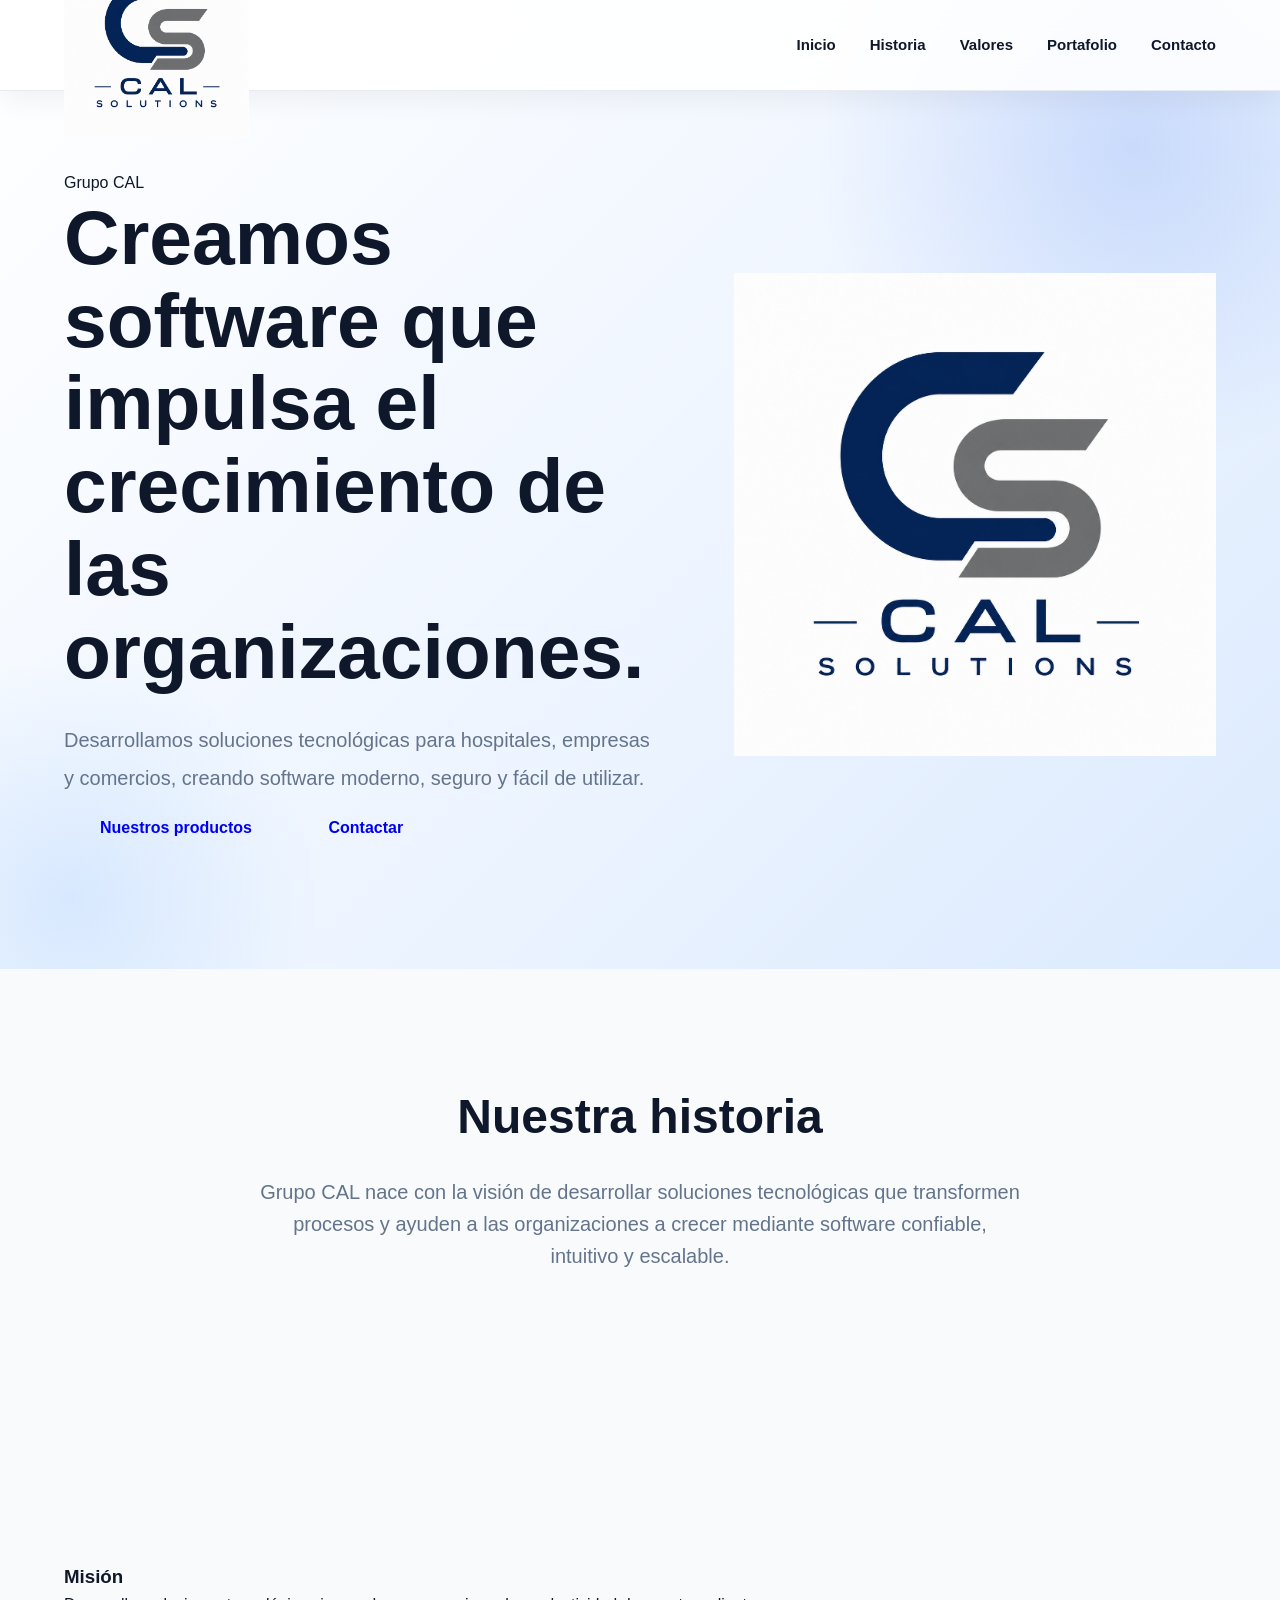
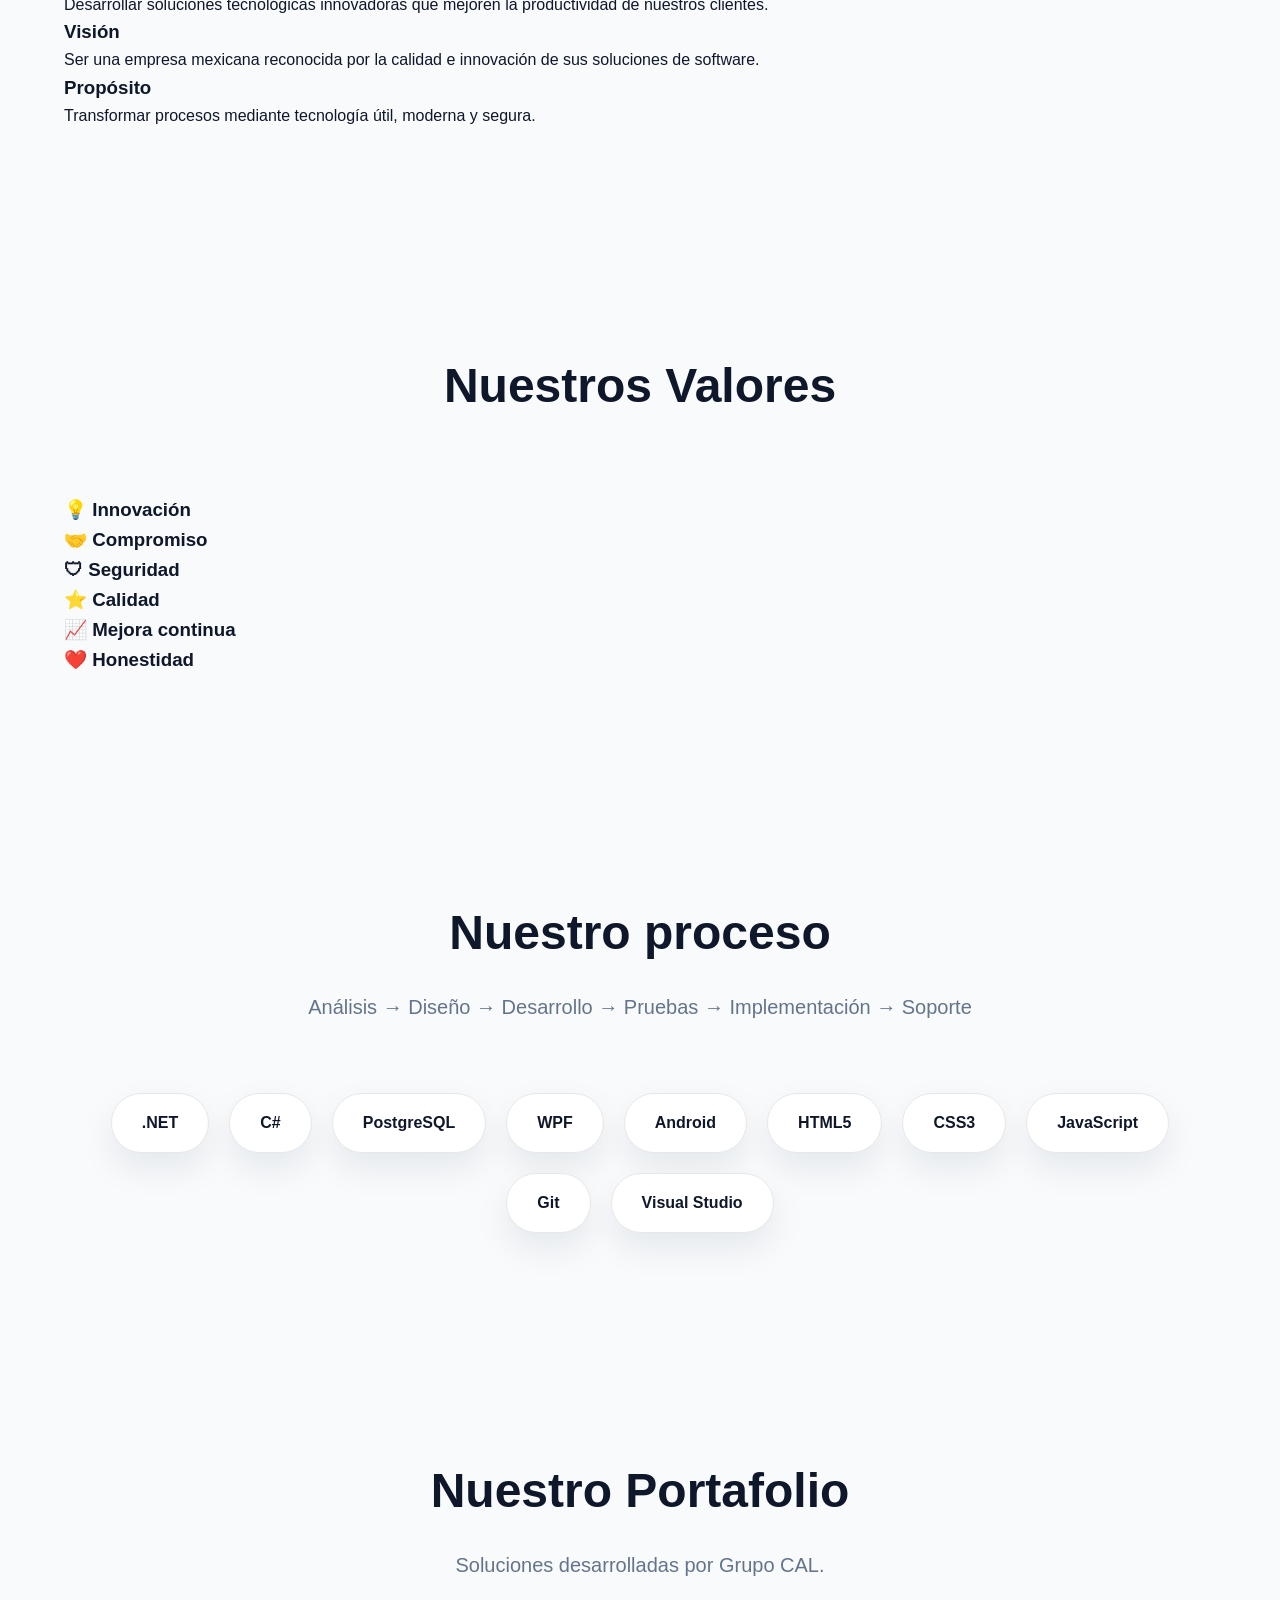
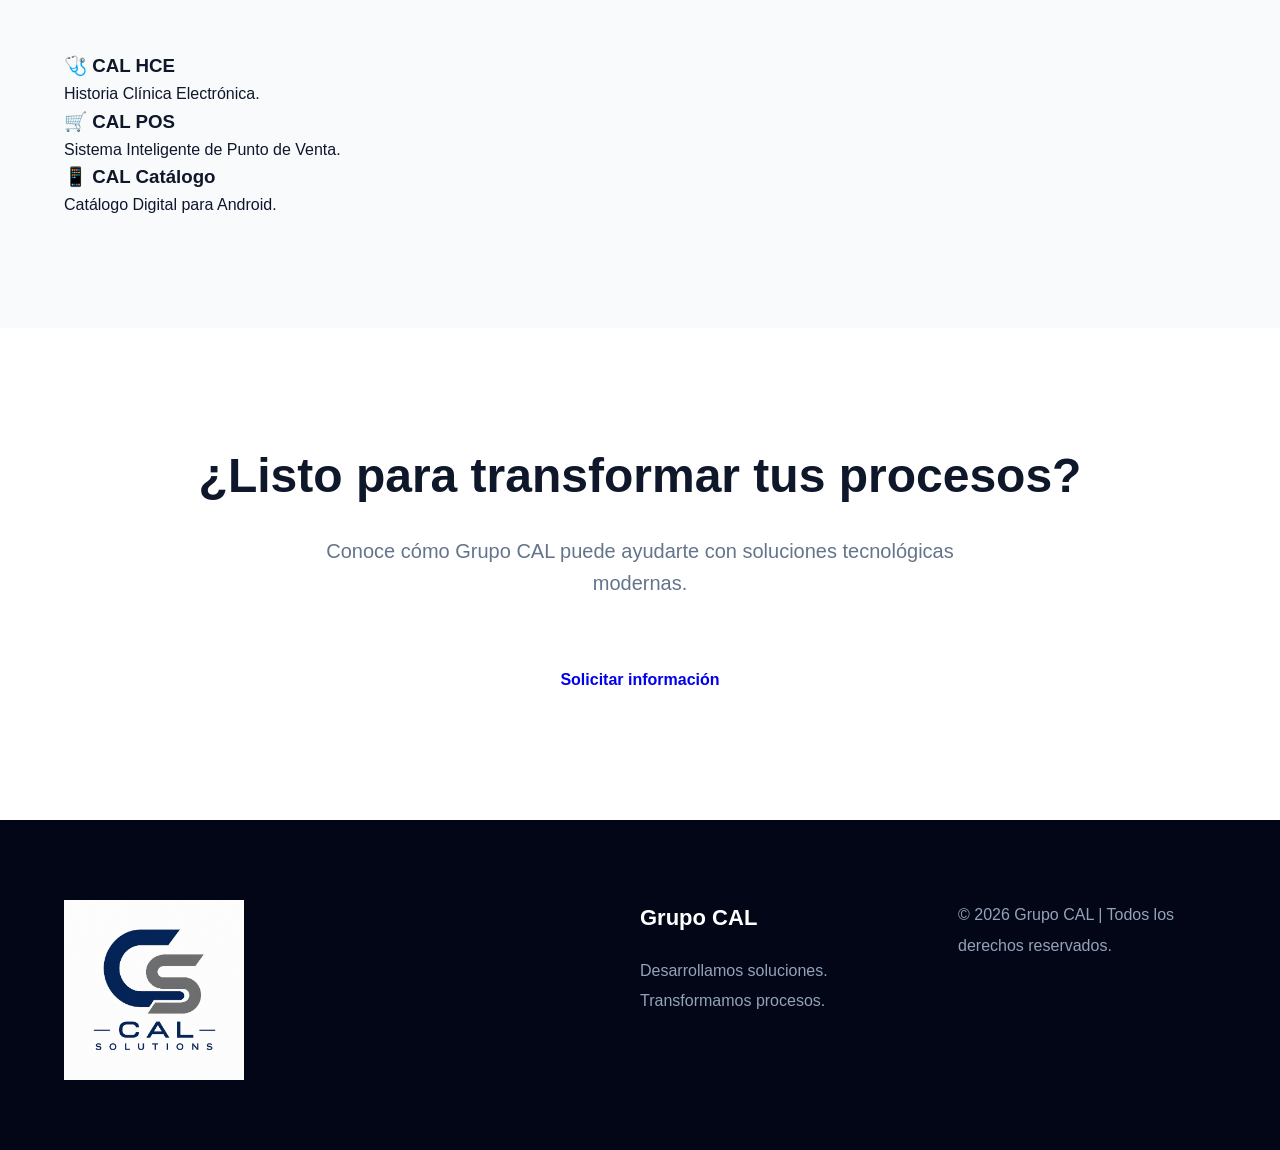
==== empresa.html @ e0433f56 "Primera versión del sitio CAL Solutions" ====
<!DOCTYPE html>
<html lang="es">
<head>
<meta charset="UTF-8">
<meta name="viewport" content="width=device-width, initial-scale=1.0">
<title>Grupo CAL | Nuestra Empresa</title>
<meta name="description" content="Conoce Grupo CAL, nuestra historia, misión, visión y portafolio de soluciones de software.">
<link rel="stylesheet" href="../estilos.css">
<link rel="icon" href="../img/favicon.png">
</head>

<body class="pagina-empresa">

<header>
<div class="contenedor menu">
<div class="logo">
<a href="../index.html"><img src="../img/logo.png" alt="Grupo CAL"></a>
</div>

<nav>
<a href="../index.html">Inicio</a>
<a href="#historia">Historia</a>
<a href="#valores">Valores</a>
<a href="#portafolio">Portafolio</a>
<a href="#contacto">Contacto</a>
</nav>
</div>
</header>

<section class="hero">
<div class="contenedor hero-grid">

<div class="hero-texto">
<span class="etiqueta">Grupo CAL</span>

<h1>Creamos software que impulsa el crecimiento de las organizaciones.</h1>

<p>
Desarrollamos soluciones tecnológicas para hospitales, empresas y comercios,
creando software moderno, seguro y fácil de utilizar.
</p>

<div class="botones">
<a class="btn azul" href="#portafolio">Nuestros productos</a>
<a class="btn blanco" href="#contacto">Contactar</a>
</div>

</div>

<div class="hero-imagen">
<img src="../img/logo.png" alt="Grupo CAL">
</div>

</div>
</section>

<section id="historia">
<div class="contenedor">
<div class="titulo">
<h2>Nuestra historia</h2>
<p>Grupo CAL nace con la visión de desarrollar soluciones tecnológicas que transformen procesos y ayuden a las organizaciones a crecer mediante software confiable, intuitivo y escalable.</p>
</div>
</div>
</section>

<section>
<div class="contenedor cards">

<article class="card">
<h3>Misión</h3>
<p>Desarrollar soluciones tecnológicas innovadoras que mejoren la productividad de nuestros clientes.</p>
</article>

<article class="card">
<h3>Visión</h3>
<p>Ser una empresa mexicana reconocida por la calidad e innovación de sus soluciones de software.</p>
</article>

<article class="card">
<h3>Propósito</h3>
<p>Transformar procesos mediante tecnología útil, moderna y segura.</p>
</article>

</div>
</section>

<section id="valores">
<div class="contenedor">
<div class="titulo">
<h2>Nuestros Valores</h2>
</div>

<div class="cards">
<article class="card"><h3>💡 Innovación</h3></article>
<article class="card"><h3>🤝 Compromiso</h3></article>
<article class="card"><h3>🛡 Seguridad</h3></article>
<article class="card"><h3>⭐ Calidad</h3></article>
<article class="card"><h3>📈 Mejora continua</h3></article>
<article class="card"><h3>❤️ Honestidad</h3></article>
</div>

</div>
</section>

<section>
<div class="contenedor">
<div class="titulo">
<h2>Nuestro proceso</h2>
<p>Análisis → Diseño → Desarrollo → Pruebas → Implementación → Soporte</p>
</div>
<div class="tech">
<span>.NET</span>
<span>C#</span>
<span>PostgreSQL</span>
<span>WPF</span>
<span>Android</span>
<span>HTML5</span>
<span>CSS3</span>
<span>JavaScript</span>
<span>Git</span>
<span>Visual Studio</span>
</div>
</div>
</section>

<section id="portafolio">
<div class="contenedor">
<div class="titulo">
<h2>Nuestro Portafolio</h2>
<p>Soluciones desarrolladas por Grupo CAL.</p>
</div>

<div class="cards">
<article class="card"><h3>🩺 CAL HCE</h3><p>Historia Clínica Electrónica.</p></article>
<article class="card"><h3>🛒 CAL POS</h3><p>Sistema Inteligente de Punto de Venta.</p></article>
<article class="card"><h3>📱 CAL Catálogo</h3><p>Catálogo Digital para Android.</p></article>
</div>

</div>
</section>

<section class="contacto" id="contacto">
<div class="contenedor">
<h2>¿Listo para transformar tus procesos?</h2>
<p>Conoce cómo Grupo CAL puede ayudarte con soluciones tecnológicas modernas.</p>
<a class="btn azul" href="../index.html#contacto">Solicitar información</a>
</div>
</section>

<footer>
<div class="contenedor footer">
<div><img src="../img/logo.png" alt="Grupo CAL"></div>
<div>
<h4>Grupo CAL</h4>
<p>Desarrollamos soluciones. Transformamos procesos.</p>
</div>
<div>
<p>© 2026 Grupo CAL | Todos los derechos reservados.</p>
</div>
</div>
</footer>

<script src="../script.js"></script>

</body>
</html>
---- estilos.css ----
/*=========================================================
    CAL SOLUTIONS
    estilos.css v4.0
=========================================================*/

/*=========================================================
RESET
=========================================================*/

*{
    margin:0;
    padding:0;
    box-sizing:border-box;
}

html{
    scroll-behavior:smooth;
}

body{
    font-family:'Poppins',sans-serif;
    background:#F8FAFC;
    color:#0F172A;
    overflow-x:hidden;
    line-height:1.6;
}

/*=========================================================
VARIABLES
=========================================================*/

:root{

    --azul:#2563EB;
    --azul2:#1D4ED8;
    --azulOscuro:#0F172A;

    --gris:#64748B;
    --grisClaro:#F8FAFC;

    --blanco:#FFFFFF;

    --borde:#E5E7EB;

    --radio:24px;

    --sombraSuave:
        0 15px 35px rgba(15,23,42,.08);

    --sombraMedia:
        0 20px 45px rgba(15,23,42,.12);

    --sombraHover:
        0 30px 70px rgba(37,99,235,.18);

}

/*=========================================================
FONDO GENERAL
=========================================================*/

body::before{

    content:"";

    position:fixed;

    width:700px;

    height:700px;

    top:-250px;

    right:-250px;

    z-index:-1;

    background:

    radial-gradient(

        circle,

        #DBEAFE 0%,

        transparent 70%

    );

}

/*=========================================================
GENERALES
=========================================================*/

img{

    width:100%;

    display:block;

}

a{

    text-decoration:none;

}

ul{

    list-style:none;

}

section{

    padding:110px 0;

}

.contenedor{

    width:90%;

    max-width:1300px;

    margin:auto;

}

/*=========================================================
TÍTULOS
=========================================================*/

.titulo{

    text-align:center;

    margin-bottom:70px;

}

.subtitulo{

    display:inline-block;

    padding:8px 20px;

    background:#DBEAFE;

    color:var(--azul);

    border-radius:50px;

    font-size:14px;

    font-weight:700;

    letter-spacing:1px;

    margin-bottom:20px;

}

.titulo h2{

    font-size:48px;

    margin-bottom:20px;

    color:var(--azulOscuro);

}

.titulo p{

    max-width:760px;

    margin:auto;

    color:var(--gris);

    font-size:20px;

}

/*=========================================================
BOTONES
=========================================================*/

.btn{

    display:inline-flex;

    justify-content:center;

    align-items:center;

    gap:10px;

    padding:18px 36px;

    border-radius:50px;

    font-weight:600;

    transition:.35s;

}

.btn-azul{

    background:var(--azul);

    color:white;

}

.btn-azul:hover{

    background:var(--azul2);

    transform:translateY(-6px);

    box-shadow:var(--sombraHover);

}

.btn-blanco{

    background:white;

    color:var(--azulOscuro);

    box-shadow:var(--sombraSuave);

}

.btn-blanco:hover{

    transform:translateY(-6px);

}

.hero-botones{

    display:flex;

    gap:20px;

    margin-top:45px;

    flex-wrap:wrap;

}

/*=========================================================
HEADER
=========================================================*/

header{

    position:fixed;

    top:0;
    left:0;

    width:100%;

    z-index:1000;

    background:rgba(255,255,255,.88);

    backdrop-filter:blur(20px);
    -webkit-backdrop-filter:blur(20px);

    border-bottom:1px solid rgba(226,232,240,.8);

    transition:all .35s ease;

}

.menu{

    display:flex;

    justify-content:space-between;

    align-items:center;

    height:90px;

    gap:40px;

}

/*==========================
LOGO
==========================*/

.logo{

    display:flex;

    align-items:center;

}

.logo img{

    width:185px;

    transition:.35s;

}

.logo:hover img{

    transform:scale(1.04);

}

/*==========================
MENU
==========================*/

nav{

    display:flex;

    align-items:center;

    gap:34px;

}

nav a{

    position:relative;

    color:var(--azulOscuro);

    font-size:15px;

    font-weight:600;

    transition:.30s;

}

nav a:hover{

    color:var(--azul);

}

/* Línea inferior */

nav a::after{

    content:"";

    position:absolute;

    left:50%;

    bottom:-10px;

    width:0;

    height:3px;

    border-radius:10px;

    background:var(--azul);

    transform:translateX(-50%);

    transition:width .35s ease;

}

nav a:hover::after,
nav a.activo::after{

    width:100%;

}

nav a.activo{

    color:var(--azul);

}

/*==========================
BOTÓN
==========================*/

.btn-header{

    display:inline-flex;

    align-items:center;

    justify-content:center;

    gap:10px;

    padding:15px 30px;

    background:linear-gradient(
        135deg,
        var(--azul),
        var(--azul2)
    );

    color:white;

    border-radius:50px;

    font-weight:600;

    box-shadow:0 12px 30px rgba(37,99,235,.25);

    transition:all .35s ease;

}

.btn-header:hover{

    transform:translateY(-5px);

    box-shadow:0 18px 40px rgba(37,99,235,.35);

}

/*=========================================================
HEADER AL HACER SCROLL
=========================================================*/

header.scrolled{

    background:rgba(255,255,255,.96);

    box-shadow:
        0 10px 30px rgba(15,23,42,.08);

}

/*=========================================================
RESPONSIVE
=========================================================*/

@media (max-width:900px){

    nav{

        display:none;

    }

    .menu{

        height:80px;

    }

    .logo img{

        width:160px;

    }

    .btn-header{

        display:none;

    }

}
/*=========================================================
HERO
=========================================================*/

.hero{

    position:relative;

    overflow:hidden;

    min-height:100vh;

    padding:170px 0 110px;

    display:flex;

    align-items:center;

    background:
        linear-gradient(135deg,#FFFFFF 0%,#EEF5FF 55%,#DBEAFE 100%);

}

/*==============================
EFECTOS DE FONDO
==============================*/

.hero::before{

    content:"";

    position:absolute;

    width:650px;

    height:650px;

    top:-180px;

    right:-180px;

    border-radius:50%;

    background:radial-gradient(
        rgba(37,99,235,.18),
        transparent 70%
    );

    z-index:0;

}

.hero::after{

    content:"";

    position:absolute;

    width:500px;

    height:500px;

    bottom:-180px;

    left:-180px;

    border-radius:50%;

    background:radial-gradient(
        rgba(96,165,250,.18),
        transparent 70%
    );

    z-index:0;

}

/*==============================
GRID
==============================*/

.hero-grid{

    position:relative;

    z-index:2;

    display:grid;

    grid-template-columns:1.1fr .9fr;

    align-items:center;

    gap:80px;

}

/*==============================
ETIQUETA
==============================*/

.hero-etiqueta{

    display:inline-flex;

    align-items:center;

    gap:10px;

    padding:12px 24px;

    border-radius:50px;

    background:#DBEAFE;

    color:var(--azul);

    font-size:14px;

    font-weight:700;

    letter-spacing:1px;

    margin-bottom:30px;

}

/*==============================
TÍTULO
==============================*/

.hero h1{

    font-size:clamp(3rem,6vw,4.8rem);

    line-height:1.08;

    font-weight:800;

    color:var(--azulOscuro);

    margin-bottom:28px;

}

/*==============================
DESCRIPCIÓN
==============================*/

.hero p{

    max-width:620px;

    font-size:20px;

    line-height:1.9;

    color:var(--gris);

}

/*==============================
BADGES
==============================*/

.hero-datos{

    display:flex;

    flex-wrap:wrap;

    gap:18px;

    margin-top:38px;

}

.hero-datos span{

    display:flex;

    align-items:center;

    gap:10px;

    padding:14px 22px;

    background:white;

    border:1px solid #E2E8F0;

    border-radius:50px;

    font-size:15px;

    font-weight:600;

    box-shadow:var(--sombraSuave);

    transition:.35s;

}

.hero-datos span:hover{

    transform:translateY(-5px);

    box-shadow:var(--sombraHover);

}

.hero-datos i{

    color:var(--azul);

}

/*==============================
IMAGEN
==============================*/

.hero-imagen{

    display:flex;

    justify-content:center;

    align-items:center;

    animation:flotar 6s ease-in-out infinite;

}

/*==============================
MARCO DEL SOFTWARE
==============================*/

.hero-imagen .pantalla{

    width:100%;

    max-width:700px;

    overflow:hidden;

    border-radius:24px;

    background:white;

    border:1px solid #E2E8F0;

    box-shadow:

        0 40px 80px rgba(15,23,42,.18);

}

.hero-imagen img{

    transition:.45s;

}

.hero-imagen:hover img{

    transform:scale(1.02);

}

/*==============================
RESPONSIVE
==============================*/

@media(max-width:1100px){

    .hero{

        padding-top:150px;

    }

    .hero-grid{

        grid-template-columns:1fr;

        text-align:center;

        gap:60px;

    }

    .hero p{

        margin:auto;

    }

    .hero-datos{

        justify-content:center;

    }

    .hero-botones{

        justify-content:center;

    }

}

@media(max-width:700px){

    .hero{

        min-height:auto;

        padding:140px 0 90px;

    }

    .hero h1{

        font-size:2.7rem;

    }

    .hero p{

        font-size:18px;

    }

}
/*=========================================================
PANTALLA DEL HERO
=========================================================*/

.pantalla{

    width:100%;
    max-width:720px;

    background:#FFFFFF;

    border-radius:24px;

    overflow:hidden;

    border:1px solid #E2E8F0;

    box-shadow:
        0 25px 60px rgba(15,23,42,.15),
        0 8px 20px rgba(15,23,42,.08);

    transition:all .40s ease;

}

.pantalla:hover{

    transform:translateY(-8px);

    box-shadow:
        0 35px 80px rgba(37,99,235,.20);

}

.pantalla-top{

    display:flex;

    align-items:center;

    gap:10px;

    height:48px;

    padding:0 20px;

    background:linear-gradient(
        180deg,
        #F8FAFC,
        #EEF2F7
    );

    border-bottom:1px solid #E2E8F0;

}

.pantalla-top span{

    width:13px;

    height:13px;

    border-radius:50%;

}

.rojo{

    background:#FF5F57;

}

.amarillo{

    background:#FEBC2E;

}

.verde{

    background:#28C840;

}

.pantalla img{

    display:block;

    width:100%;

    height:auto;

    transition:.45s ease;

}

.pantalla:hover img{

    transform:scale(1.015);

}

/*=========================================================
ESTADÍSTICAS
=========================================================*/

.estadisticas{

    background:#FFFFFF;

    padding:90px 0;

}

.stats-grid{

    display:grid;

    grid-template-columns:repeat(4,1fr);

    gap:28px;

}

.stats-grid article{

    background:#FFFFFF;

    border:1px solid #E2E8F0;

    border-radius:22px;

    padding:42px 30px;

    text-align:center;

    box-shadow:var(--sombraSuave);

    transition:all .35s ease;

}

.stats-grid article:hover{

    transform:translateY(-10px);

    box-shadow:var(--sombraHover);

    border-color:#BFDBFE;

}

.stats-grid h2{

    font-size:44px;

    font-weight:800;

    color:var(--azul);

    margin-bottom:12px;

}

.stats-grid p{

    color:var(--gris);

    font-size:16px;

    font-weight:600;

    letter-spacing:.3px;

}

/*=========================================================
RESPONSIVE
=========================================================*/

@media (max-width:1100px){

    .stats-grid{

        grid-template-columns:repeat(2,1fr);

    }

}

@media (max-width:700px){

    .stats-grid{

        grid-template-columns:1fr;

    }

    .estadisticas{

        padding:70px 0;

    }

}
/*=========================================================
NOSOTROS
=========================================================*/

.nosotros{

    background:linear-gradient(
        180deg,
        #F8FAFC 0%,
        #FFFFFF 100%
    );

}

.nosotros-grid{

    display:grid;

    grid-template-columns:1fr 1fr;

    gap:90px;

    align-items:center;

    margin-top:70px;

}

/*=========================
IMAGEN
=========================*/

.nosotros-imagen{

    position:relative;

}

.nosotros-imagen img{

    width:100%;

    border-radius:28px;

    border:1px solid #E2E8F0;

    box-shadow:
        0 30px 70px rgba(15,23,42,.15);

    transition:.45s;

}

.nosotros-imagen img:hover{

    transform:translateY(-8px);

    box-shadow:
        0 40px 80px rgba(37,99,235,.18);

}

/*=========================
TEXTO
=========================*/

.nosotros-texto h3{

    font-size:42px;

    line-height:1.2;

    color:var(--azulOscuro);

    margin-bottom:28px;

}

.nosotros-texto p{

    font-size:18px;

    color:var(--gris);

    line-height:1.9;

    margin-bottom:24px;

}

/*=========================================================
LISTA
=========================================================*/

.nosotros-lista{

    display:grid;

    grid-template-columns:repeat(2,1fr);

    gap:18px;

    margin-top:40px;

}

.nosotros-lista div{

    display:flex;

    align-items:center;

    gap:14px;

    background:#FFFFFF;

    padding:18px 20px;

    border:1px solid #E2E8F0;

    border-radius:18px;

    font-weight:600;

    transition:.35s;

    box-shadow:var(--sombraSuave);

}

.nosotros-lista div:hover{

    transform:translateY(-5px);

    border-color:#BFDBFE;

    box-shadow:var(--sombraHover);

}

.nosotros-lista i{

    color:var(--azul);

    font-size:18px;

}

/*=========================================================
VALORES
=========================================================*/

.valores{

    background:#FFFFFF;

}

.valores-grid{

    display:grid;

    grid-template-columns:repeat(3,1fr);

    gap:35px;

    margin-top:70px;

}

.valor-card{

    background:#FFFFFF;

    padding:50px 40px;

    border-radius:24px;

    border:1px solid #E2E8F0;

    text-align:center;

    transition:all .35s ease;

    box-shadow:var(--sombraSuave);

}

.valor-card:hover{

    transform:translateY(-10px);

    box-shadow:var(--sombraHover);

    border-color:#BFDBFE;

}

/*=========================
ICONO
=========================*/

.valor-icono{

    width:90px;

    height:90px;

    margin:0 auto 28px;

    border-radius:50%;

    background:#DBEAFE;

    display:flex;

    justify-content:center;

    align-items:center;

}

.valor-card i{

    font-size:42px;

    color:var(--azul);

}

.valor-card h3{

    font-size:28px;

    color:var(--azulOscuro);

    margin-bottom:18px;

}

.valor-card p{

    color:var(--gris);

    line-height:1.9;

}

/*=========================================================
RESPONSIVE
=========================================================*/

@media(max-width:1100px){

    .nosotros-grid{

        grid-template-columns:1fr;

        gap:60px;

    }

    .valores-grid{

        grid-template-columns:1fr;

    }

}

@media(max-width:700px){

    .nosotros-lista{

        grid-template-columns:1fr;

    }

    .nosotros-texto h3{

        font-size:34px;

    }

}
/*=========================================================
SERVICIOS
=========================================================*/

.servicios{

    background:#FFFFFF;

    position:relative;

    overflow:hidden;

}

.servicios-grid{

    display:grid;

    grid-template-columns:repeat(3,1fr);

    gap:35px;

    margin-top:60px;

}

.servicio-card{

    display:flex;

    flex-direction:column;

    align-items:center;

    text-align:center;

    background:#FFFFFF;

    border:1px solid var(--borde);

    border-radius:24px;

    padding:45px 35px;

    box-shadow:var(--sombraSuave);

    transition:
        transform .35s ease,
        box-shadow .35s ease;

}

.servicio-card:hover{

    transform:translateY(-10px);

    box-shadow:var(--sombraHover);

}

.icono-servicio{

    width:85px;

    height:85px;

    margin:0 auto 25px;

    border-radius:50%;

    display:flex;

    justify-content:center;

    align-items:center;

    background:#DBEAFE;

    color:var(--azul);

    font-size:36px;

    transition:.35s;

}

.servicio-card:hover .icono-servicio{

    transform:rotate(8deg) scale(1.08);

    background:var(--azul);

    color:#FFFFFF;

}

.servicio-card h3{

    font-size:26px;

    margin-bottom:18px;

    color:var(--azulOscuro);

}

.servicio-card p{

    color:var(--gris);

    line-height:1.8;

    flex:1;

}

/*=========================================================
PRODUCTOS
=========================================================*/

.productos{

    background:#F8FAFC;

    position:relative;

    overflow:hidden;

}

.productos-grid{

    display:grid;

    grid-template-columns:repeat(3,1fr);

    gap:35px;

    margin-top:60px;

}

.producto-card{

    display:flex;

    flex-direction:column;

    background:#FFFFFF;

    border-radius:26px;

    overflow:hidden;

    border:1px solid var(--borde);

    box-shadow:var(--sombraSuave);

    transition:
        transform .35s ease,
        box-shadow .35s ease;

}

.producto-card:hover{

    transform:translateY(-12px);

    box-shadow:var(--sombraHover);

}

/*=========================================================
IMAGEN
=========================================================*/

.producto-card img{

    width:100%;

    height:260px;

    object-fit:cover;

    object-position:top center;

    display:block;

    background:#F1F5F9;

    transition:transform .45s ease;

}

.producto-card:hover img{

    transform:scale(1.05);

}

/*=========================================================
CONTENIDO
=========================================================*/

.producto-info{

    flex:1;

    display:flex;

    flex-direction:column;

    padding:32px;

}

.categoria{

    display:inline-flex;

    align-self:flex-start;

    padding:8px 16px;

    margin-bottom:18px;

    border-radius:30px;

    background:#DBEAFE;

    color:var(--azul);

    font-size:13px;

    font-weight:700;

    letter-spacing:.5px;

}

.producto-info h3{

    font-size:30px;

    color:var(--azulOscuro);

    margin-bottom:18px;

}

.producto-info p{

    color:var(--gris);

    line-height:1.8;

    margin-bottom:22px;

}

.producto-info ul{

    margin-bottom:30px;

}

.producto-info li{

    display:flex;

    align-items:center;

    gap:10px;

    margin-bottom:12px;

    color:#334155;

    font-weight:500;

}

.producto-info li::before{

    content:"✔";

    color:var(--azul);

    font-weight:700;

}

.producto-info .btn{

    margin-top:auto;

    width:100%;

}

/*=========================================================
EFECTO SUPERIOR
=========================================================*/

.producto-card::before{

    content:"";

    display:block;

    width:100%;

    height:5px;

    background:linear-gradient(
        90deg,
        #2563EB,
        #60A5FA
    );

}

/*=========================================================
RESPONSIVE
=========================================================*/

@media(max-width:1100px){

    .servicios-grid{

        grid-template-columns:repeat(2,1fr);

    }

    .productos-grid{

        grid-template-columns:repeat(2,1fr);

    }

}

@media(max-width:760px){

    .servicios-grid{

        grid-template-columns:1fr;

    }

    .productos-grid{

        grid-template-columns:1fr;

    }

    .producto-card img{

        height:230px;

    }

}
/*=========================================================
CONTENIDO PRODUCTO
=========================================================*/

.producto-info{

    flex:1;

    display:flex;

    flex-direction:column;

    padding:32px;

}

.categoria{

    display:inline-flex;

    align-items:center;

    align-self:flex-start;

    padding:8px 16px;

    margin-bottom:18px;

    border-radius:30px;

    background:#DBEAFE;

    color:var(--azul);

    font-size:13px;

    font-weight:700;

    letter-spacing:.5px;

}

.producto-info h3{

    font-size:30px;

    color:var(--azulOscuro);

    margin-bottom:18px;

    font-weight:700;

}

.producto-info p{

    color:var(--gris);

    line-height:1.8;

    margin-bottom:22px;

    flex:1;

}

.producto-info ul{

    margin-bottom:28px;

}

.producto-info li{

    display:flex;

    align-items:center;

    gap:12px;

    margin-bottom:12px;

    color:#334155;

    font-weight:500;

}

.producto-info li::before{

    content:"✔";

    width:20px;

    height:20px;

    border-radius:50%;

    display:flex;

    justify-content:center;

    align-items:center;

    background:#DBEAFE;

    color:var(--azul);

    font-size:12px;

    font-weight:700;

    flex-shrink:0;

}

/*=========================================================
BOTÓN
=========================================================*/

.producto-info .btn{

    width:100%;

    margin-top:auto;

}

/*=========================================================
EFECTO PREMIUM
=========================================================*/

.producto-card::before{

    content:"";

    display:block;

    width:100%;

    height:5px;

    background:linear-gradient(
        90deg,
        #2563EB 0%,
        #3B82F6 50%,
        #60A5FA 100%
    );

}
/*=========================================================
RESPONSIVE
=========================================================*/

@media (max-width:1100px){

    .servicios-grid{

        grid-template-columns:repeat(2,1fr);

    }

    .productos-grid{

        grid-template-columns:repeat(2,1fr);

    }

}

@media (max-width:760px){

    .servicios-grid,
    .productos-grid{

        grid-template-columns:1fr;

    }

}

/*=========================================================
CAPTURAS DEL SISTEMA
=========================================================*/

.capturas{

    background:#FFFFFF;

    position:relative;

    overflow:hidden;

}

.capturas-grid{

    display:grid;

    grid-template-columns:repeat(2,1fr);

    gap:40px;

    margin-top:60px;

}

.captura-card{

    display:flex;

    flex-direction:column;

    background:#FFFFFF;

    border:1px solid var(--borde);

    border-radius:26px;

    overflow:hidden;

    box-shadow:var(--sombraSuave);

    transition:
        transform .35s ease,
        box-shadow .35s ease;

}

.captura-card:hover{

    transform:translateY(-10px);

    box-shadow:var(--sombraHover);

}

/*=========================================================
IMAGEN
=========================================================*/

.captura-card img{

    width:100%;

    height:330px;

    display:block;

    object-fit:cover;

    object-position:top center;

    background:#F1F5F9;

    transition:transform .45s ease;

}

.captura-card:hover img{

    transform:scale(1.04);

}

/*=========================================================
INFORMACIÓN
=========================================================*/

.captura-info{

    display:flex;

    flex-direction:column;

    flex:1;

    padding:30px;

}

.captura-info h3{

    font-size:28px;

    color:var(--azulOscuro);

    margin-bottom:15px;

    font-weight:700;

}

.captura-info p{

    color:var(--gris);

    font-size:17px;

    line-height:1.8;

}

/*=========================================================
RESPONSIVE CAPTURAS
=========================================================*/

@media (max-width:1100px){

    .capturas-grid{

        grid-template-columns:1fr;

    }

}

@media (max-width:700px){

    .captura-card img{

        height:240px;

    }

    .captura-info{

        padding:24px;

    }

    .captura-info h3{

        font-size:24px;

    }

}
/*=========================================================
TECNOLOGÍAS
=========================================================*/

.tecnologias{

    background:#F8FAFC;

}

.tech{

    display:flex;

    flex-wrap:wrap;

    justify-content:center;

    gap:20px;

    margin-top:55px;

}

.tech span{

    background:#FFFFFF;

    color:var(--azulOscuro);

    border:1px solid var(--borde);

    border-radius:40px;

    padding:16px 30px;

    font-weight:600;

    transition:.35s;

    box-shadow:var(--sombraSuave);

}

.tech span:hover{

    background:var(--azul);

    color:white;

    transform:translateY(-5px);

}

/*=========================================================
BENEFICIOS
=========================================================*/

.beneficios{

    background:#F8FAFC;

}

.cards-beneficios{

    display:grid;

    grid-template-columns:repeat(4,1fr);

    gap:30px;

    margin-top:60px;

}

.cards-beneficios article{

    background:#FFFFFF;

    padding:45px 35px;

    border-radius:24px;

    text-align:center;

    border:1px solid var(--borde);

    transition:.35s;

    box-shadow:var(--sombraSuave);

}

.cards-beneficios article:hover{

    transform:translateY(-10px);

    box-shadow:var(--sombraHover);

}

/*=========================================
ICONO
=========================================*/

.cards-beneficios .icono{

    width:85px;

    height:85px;

    margin:auto;

    margin-bottom:25px;

    border-radius:50%;

    display:flex;

    justify-content:center;

    align-items:center;

    background:#DBEAFE;

    color:var(--azul);

    font-size:34px;

}

.cards-beneficios h3{

    font-size:25px;

    margin-bottom:18px;

    color:var(--azulOscuro);

}

.cards-beneficios p{

    color:var(--gris);

    line-height:1.8;

}

/*=========================================================
RESPONSIVE
=========================================================*/

@media(max-width:1100px){

    .capturas-grid{

        grid-template-columns:1fr;

    }

    .cards-beneficios{

        grid-template-columns:repeat(2,1fr);

    }

}

@media(max-width:760px){

    .cards-beneficios{

        grid-template-columns:1fr;

    }

}
/*=========================================================
CTA FINAL
=========================================================*/

.cta-final{

    background:
    linear-gradient(
        135deg,
        #0F172A,
        #1D4ED8
    );

    color:white;

    text-align:center;

}

.cta-final h2{

    font-size:52px;

    margin-bottom:25px;

    font-weight:800;

}

.cta-final p{

    max-width:760px;

    margin:auto;

    color:#CBD5E1;

    font-size:20px;

    line-height:1.9;

    margin-bottom:45px;

}

/*=========================================================
CONTACTO
=========================================================*/

.contacto{

    background:#FFFFFF;

    text-align:center;

}

.contacto h2{

    font-size:48px;

    margin-bottom:20px;

}

.contacto p{

    color:var(--gris);

    font-size:20px;

    max-width:700px;

    margin:auto;

    margin-bottom:50px;

}

.datos-contacto{

    display:grid;

    grid-template-columns:repeat(3,1fr);

    gap:25px;

    margin-bottom:45px;

}

.datos-contacto div{

    background:white;

    border:1px solid var(--borde);

    border-radius:20px;

    padding:30px;

    font-weight:600;

    box-shadow:var(--sombraSuave);

    transition:.35s;

}

.datos-contacto div:hover{

    transform:translateY(-8px);

    box-shadow:var(--sombraHover);

}

.contacto .botones{

    justify-content:center;

}

/*=========================================================
FOOTER
=========================================================*/

footer{

    background:#020617;

    color:white;

    padding-top:80px;

}

.footer{

    display:grid;

    grid-template-columns:2fr 1fr 1fr;

    gap:60px;

    padding-bottom:50px;

}

.footer img{

    width:180px;

    margin-bottom:20px;

}

.footer h4{

    margin-bottom:20px;

    font-size:22px;

}

.footer p{

    color:#94A3B8;

    line-height:1.9;

}

.footer a{

    display:inline-block;

    color:#CBD5E1;

    margin-bottom:12px;

    transition:.30s;

}

.footer a:hover{

    color:white;

    padding-left:8px;

}

.copyright{

    border-top:1px solid rgba(255,255,255,.08);

    text-align:center;

    padding:30px;

    color:#94A3B8;

    font-size:15px;

}

/*=========================================================
BOTÓN WHATSAPP
=========================================================*/

.whatsapp{

    position:fixed;

    right:28px;

    bottom:28px;

    width:65px;

    height:65px;

    border-radius:50%;

    background:#25D366;

    color:white;

    display:flex;

    justify-content:center;

    align-items:center;

    font-size:32px;

    z-index:999;

    box-shadow:0 15px 35px rgba(0,0,0,.25);

    transition:.35s;

}

.whatsapp:hover{

    transform:scale(1.10);

}

/*=========================================================
BOTÓN SUBIR
=========================================================*/

.volver-arriba{

    position:fixed;

    left:28px;

    bottom:28px;

    width:55px;

    height:55px;

    border-radius:50%;

    background:var(--azul);

    color:white;

    display:flex;

    justify-content:center;

    align-items:center;

    font-size:24px;

    box-shadow:var(--sombraSuave);

    transition:.35s;

}

.volver-arriba:hover{

    transform:translateY(-6px);

}

/*=========================================================
ANIMACIONES
=========================================================*/

@keyframes flotar{

    0%{

        transform:translateY(0);

    }

    50%{

        transform:translateY(-18px);

    }

    100%{

        transform:translateY(0);

    }

}

.fade{

    opacity:0;

    transform:translateY(40px);

    transition:1s;

}

.fade.visible{

    opacity:1;

    transform:translateY(0);

}

/*=========================================================
RESPONSIVE
=========================================================*/

@media(max-width:1100px){

    .hero-grid,
    .nosotros-grid{

        grid-template-columns:1fr;

        text-align:center;

    }

    .hero h1{

        font-size:52px;

    }

    .hero-botones{

        justify-content:center;

    }

    .hero-datos{

        justify-content:center;

    }

    .stats-grid{

        grid-template-columns:repeat(2,1fr);

    }

    .valores-grid{

        grid-template-columns:1fr;

    }

    .datos-contacto{

        grid-template-columns:1fr;

    }

    .footer{

        grid-template-columns:1fr;

        text-align:center;

    }

}

@media(max-width:850px){

    nav{

        display:none;

    }

    .menu{

        justify-content:space-between;

    }

    .btn-header{

        display:none;

    }

}

@media(max-width:700px){

    section{

        padding:80px 0;

    }

    .hero{

        padding-top:140px;

    }

    .hero h1{

        font-size:40px;

    }

    .titulo h2{

        font-size:34px;

    }

    .cta-final h2{

        font-size:36px;

    }

    .stats-grid{

        grid-template-columns:1fr;

    }

    .nosotros-lista{

        grid-template-columns:1fr;

    }

    .whatsapp{

        width:58px;

        height:58px;

        font-size:28px;

    }

    .volver-arriba{

        width:50px;

        height:50px;

        font-size:20px;

    }

}
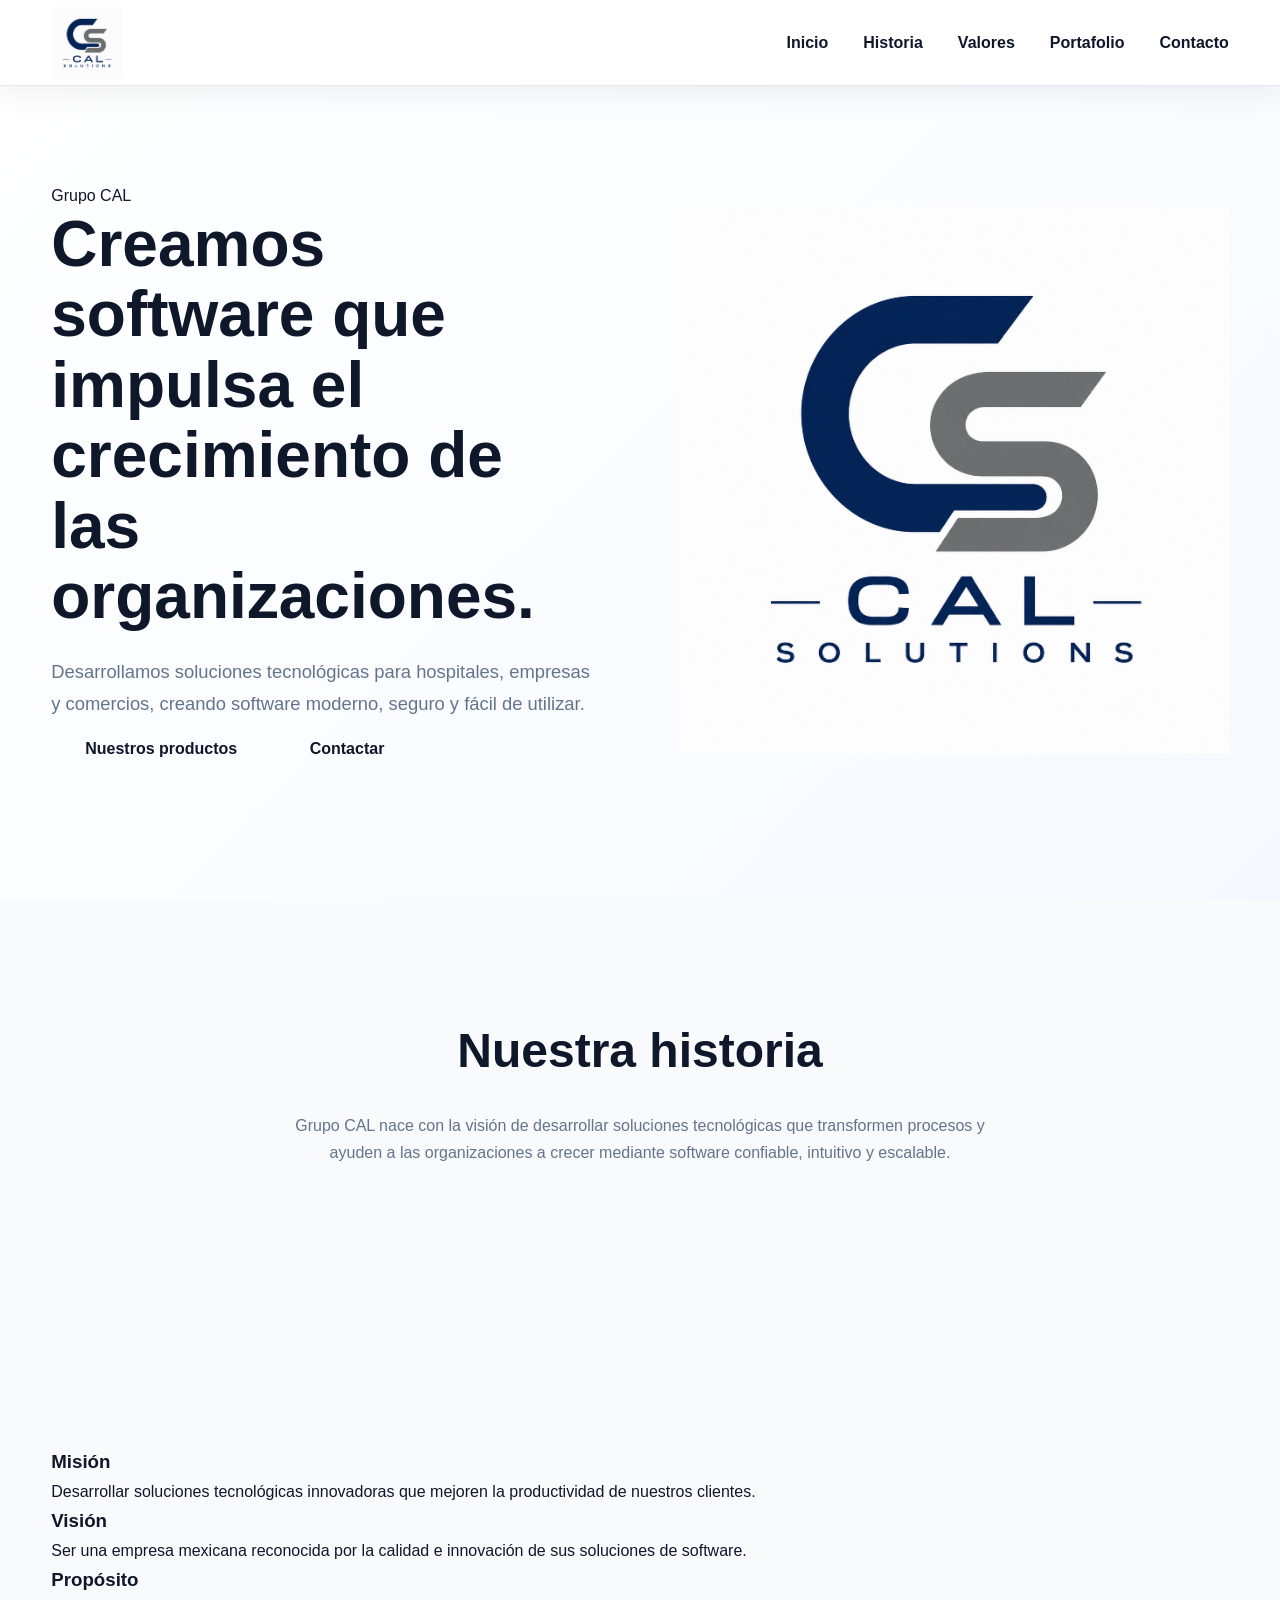
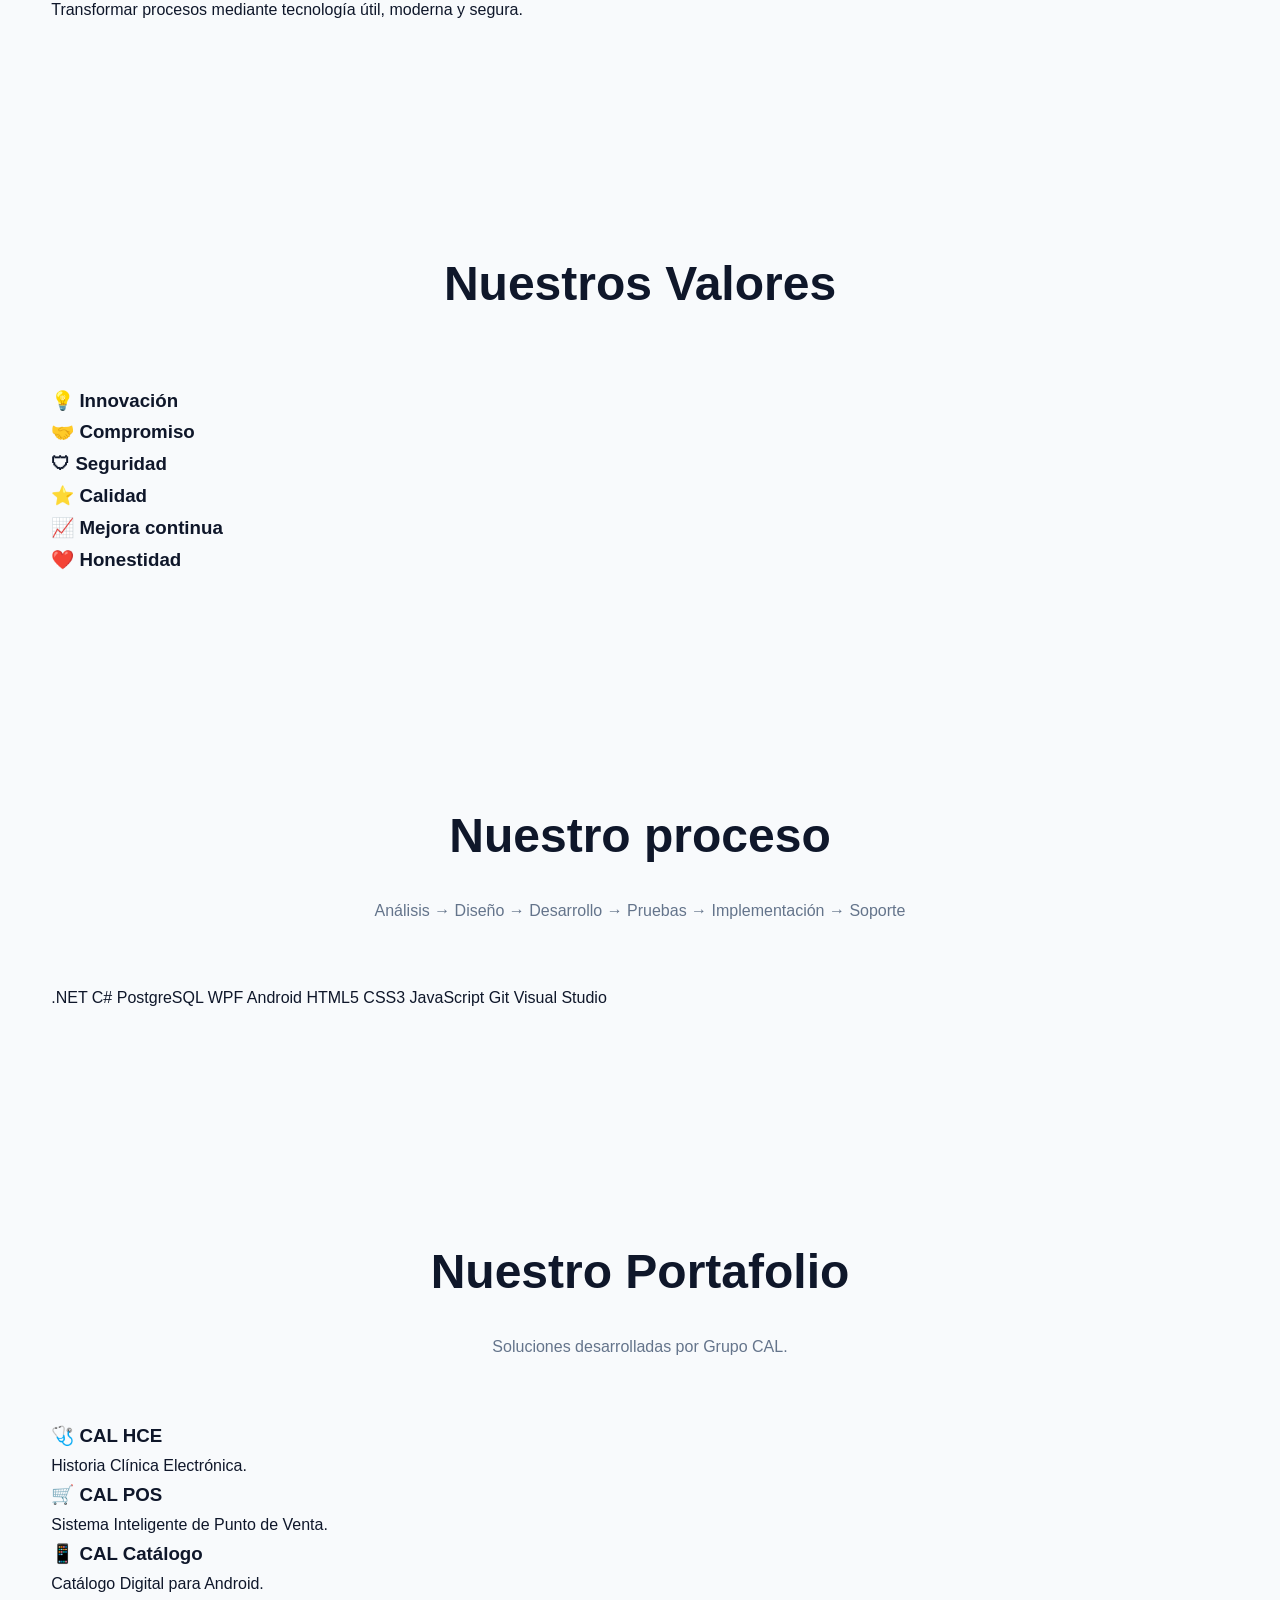
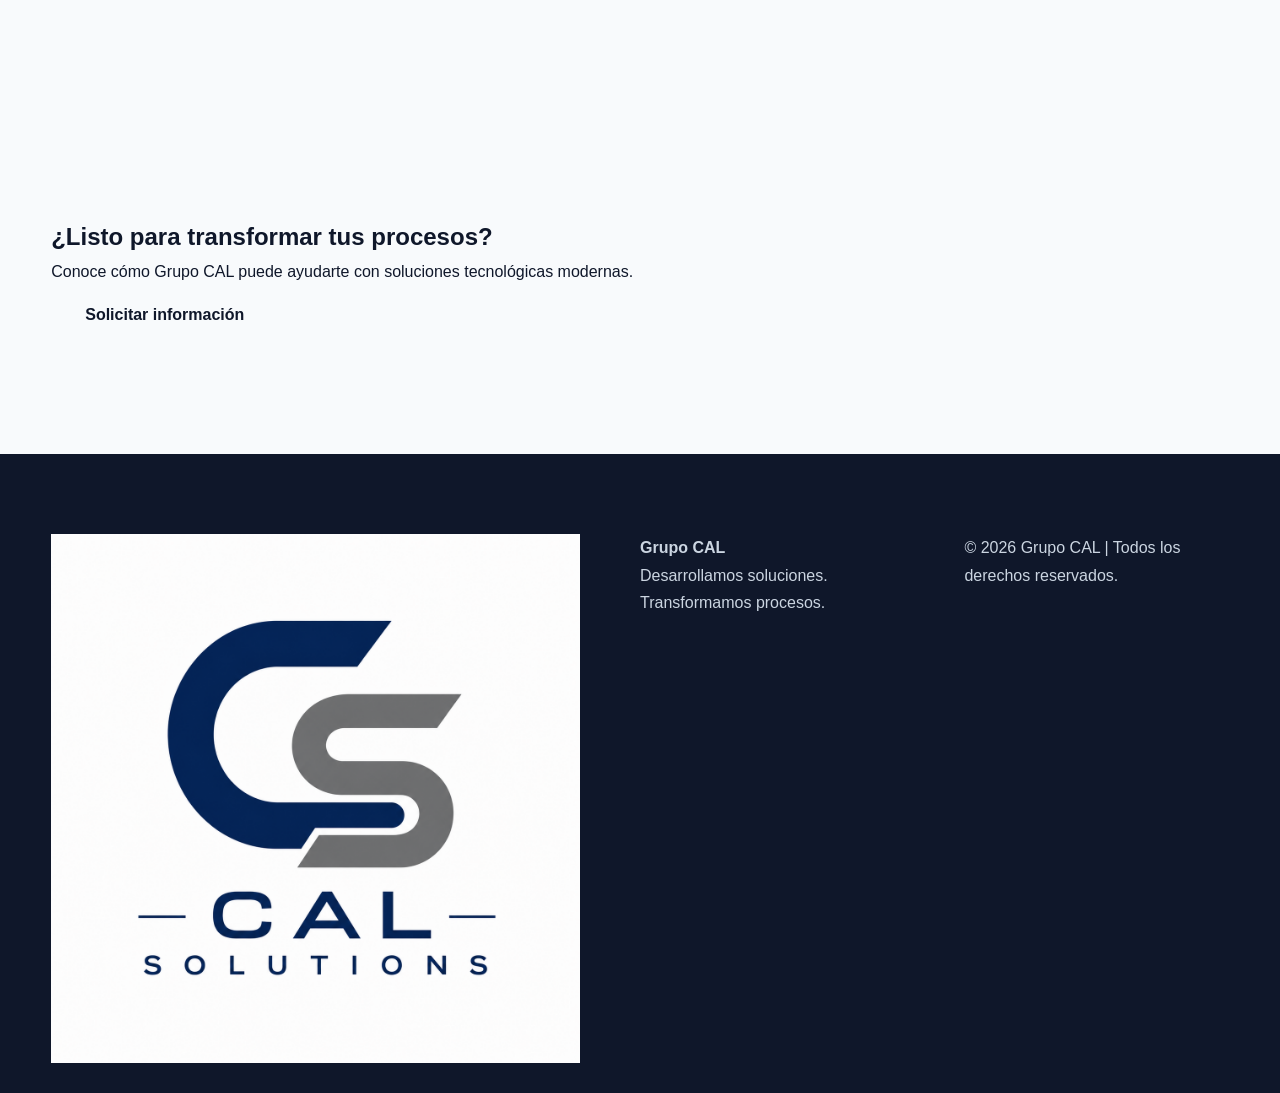
==== commit 1f7200cb: "Optimización y protección del sitio web" ====
--- a/empresa.html
+++ b/empresa.html
@@ -1,166 +1 @@
-<!DOCTYPE html>
-<html lang="es">
-<head>
-<meta charset="UTF-8">
-<meta name="viewport" content="width=device-width, initial-scale=1.0">
-<title>Grupo CAL | Nuestra Empresa</title>
-<meta name="description" content="Conoce Grupo CAL, nuestra historia, misión, visión y portafolio de soluciones de software.">
-<link rel="stylesheet" href="../estilos.css">
-<link rel="icon" href="../img/favicon.png">
-</head>
-
-<body class="pagina-empresa">
-
-<header>
-<div class="contenedor menu">
-<div class="logo">
-<a href="../index.html"><img src="../img/logo.png" alt="Grupo CAL"></a>
-</div>
-
-<nav>
-<a href="../index.html">Inicio</a>
-<a href="#historia">Historia</a>
-<a href="#valores">Valores</a>
-<a href="#portafolio">Portafolio</a>
-<a href="#contacto">Contacto</a>
-</nav>
-</div>
-</header>
-
-<section class="hero">
-<div class="contenedor hero-grid">
-
-<div class="hero-texto">
-<span class="etiqueta">Grupo CAL</span>
-
-<h1>Creamos software que impulsa el crecimiento de las organizaciones.</h1>
-
-<p>
-Desarrollamos soluciones tecnológicas para hospitales, empresas y comercios,
-creando software moderno, seguro y fácil de utilizar.
-</p>
-
-<div class="botones">
-<a class="btn azul" href="#portafolio">Nuestros productos</a>
-<a class="btn blanco" href="#contacto">Contactar</a>
-</div>
-
-</div>
-
-<div class="hero-imagen">
-<img src="../img/logo.png" alt="Grupo CAL">
-</div>
-
-</div>
-</section>
-
-<section id="historia">
-<div class="contenedor">
-<div class="titulo">
-<h2>Nuestra historia</h2>
-<p>Grupo CAL nace con la visión de desarrollar soluciones tecnológicas que transformen procesos y ayuden a las organizaciones a crecer mediante software confiable, intuitivo y escalable.</p>
-</div>
-</div>
-</section>
-
-<section>
-<div class="contenedor cards">
-
-<article class="card">
-<h3>Misión</h3>
-<p>Desarrollar soluciones tecnológicas innovadoras que mejoren la productividad de nuestros clientes.</p>
-</article>
-
-<article class="card">
-<h3>Visión</h3>
-<p>Ser una empresa mexicana reconocida por la calidad e innovación de sus soluciones de software.</p>
-</article>
-
-<article class="card">
-<h3>Propósito</h3>
-<p>Transformar procesos mediante tecnología útil, moderna y segura.</p>
-</article>
-
-</div>
-</section>
-
-<section id="valores">
-<div class="contenedor">
-<div class="titulo">
-<h2>Nuestros Valores</h2>
-</div>
-
-<div class="cards">
-<article class="card"><h3>💡 Innovación</h3></article>
-<article class="card"><h3>🤝 Compromiso</h3></article>
-<article class="card"><h3>🛡 Seguridad</h3></article>
-<article class="card"><h3>⭐ Calidad</h3></article>
-<article class="card"><h3>📈 Mejora continua</h3></article>
-<article class="card"><h3>❤️ Honestidad</h3></article>
-</div>
-
-</div>
-</section>
-
-<section>
-<div class="contenedor">
-<div class="titulo">
-<h2>Nuestro proceso</h2>
-<p>Análisis → Diseño → Desarrollo → Pruebas → Implementación → Soporte</p>
-</div>
-<div class="tech">
-<span>.NET</span>
-<span>C#</span>
-<span>PostgreSQL</span>
-<span>WPF</span>
-<span>Android</span>
-<span>HTML5</span>
-<span>CSS3</span>
-<span>JavaScript</span>
-<span>Git</span>
-<span>Visual Studio</span>
-</div>
-</div>
-</section>
-
-<section id="portafolio">
-<div class="contenedor">
-<div class="titulo">
-<h2>Nuestro Portafolio</h2>
-<p>Soluciones desarrolladas por Grupo CAL.</p>
-</div>
-
-<div class="cards">
-<article class="card"><h3>🩺 CAL HCE</h3><p>Historia Clínica Electrónica.</p></article>
-<article class="card"><h3>🛒 CAL POS</h3><p>Sistema Inteligente de Punto de Venta.</p></article>
-<article class="card"><h3>📱 CAL Catálogo</h3><p>Catálogo Digital para Android.</p></article>
-</div>
-
-</div>
-</section>
-
-<section class="contacto" id="contacto">
-<div class="contenedor">
-<h2>¿Listo para transformar tus procesos?</h2>
-<p>Conoce cómo Grupo CAL puede ayudarte con soluciones tecnológicas modernas.</p>
-<a class="btn azul" href="../index.html#contacto">Solicitar información</a>
-</div>
-</section>
-
-<footer>
-<div class="contenedor footer">
-<div><img src="../img/logo.png" alt="Grupo CAL"></div>
-<div>
-<h4>Grupo CAL</h4>
-<p>Desarrollamos soluciones. Transformamos procesos.</p>
-</div>
-<div>
-<p>© 2026 Grupo CAL | Todos los derechos reservados.</p>
-</div>
-</div>
-</footer>
-
-<script src="../script.js"></script>
-
-</body>
-</html>
+<!doctypehtml><html lang="es"><head><meta charset="UTF-8"><meta name="viewport"content="width=device-width,initial-scale=1"><title>Grupo CAL | Nuestra Empresa</title><meta name="description"content="Conoce Grupo CAL, nuestra historia, misión, visión y portafolio de soluciones de software."><link rel="stylesheet"href="../estilos.css"><link rel="icon"href="../img/favicon.png"></head><body class="pagina-empresa"><header><div class="contenedor menu"><div class="logo"><a href="../index.html"><img src="../img/logo.png"alt="Grupo CAL"></a></div><nav><a href="../index.html">Inicio</a> <a href="#historia">Historia</a> <a href="#valores">Valores</a> <a href="#portafolio">Portafolio</a> <a href="#contacto">Contacto</a></nav></div></header><section class="hero"><div class="contenedor hero-grid"><div class="hero-texto"><span class="etiqueta">Grupo CAL</span><h1>Creamos software que impulsa el crecimiento de las organizaciones.</h1><p>Desarrollamos soluciones tecnológicas para hospitales, empresas y comercios, creando software moderno, seguro y fácil de utilizar.</p><div class="botones"><a class="btn azul"href="#portafolio">Nuestros productos</a> <a class="btn blanco"href="#contacto">Contactar</a></div></div><div class="hero-imagen"><img src="../img/logo.png"alt="Grupo CAL"></div></div></section><section id="historia"><div class="contenedor"><div class="titulo"><h2>Nuestra historia</h2><p>Grupo CAL nace con la visión de desarrollar soluciones tecnológicas que transformen procesos y ayuden a las organizaciones a crecer mediante software confiable, intuitivo y escalable.</p></div></div></section><section><div class="contenedor cards"><article class="card"><h3>Misión</h3><p>Desarrollar soluciones tecnológicas innovadoras que mejoren la productividad de nuestros clientes.</p></article><article class="card"><h3>Visión</h3><p>Ser una empresa mexicana reconocida por la calidad e innovación de sus soluciones de software.</p></article><article class="card"><h3>Propósito</h3><p>Transformar procesos mediante tecnología útil, moderna y segura.</p></article></div></section><section id="valores"><div class="contenedor"><div class="titulo"><h2>Nuestros Valores</h2></div><div class="cards"><article class="card"><h3>💡 Innovación</h3></article><article class="card"><h3>🤝 Compromiso</h3></article><article class="card"><h3>🛡 Seguridad</h3></article><article class="card"><h3>⭐ Calidad</h3></article><article class="card"><h3>📈 Mejora continua</h3></article><article class="card"><h3>❤️ Honestidad</h3></article></div></div></section><section><div class="contenedor"><div class="titulo"><h2>Nuestro proceso</h2><p>Análisis → Diseño → Desarrollo → Pruebas → Implementación → Soporte</p></div><div class="tech"><span>.NET</span> <span>C#</span> <span>PostgreSQL</span> <span>WPF</span> <span>Android</span> <span>HTML5</span> <span>CSS3</span> <span>JavaScript</span> <span>Git</span> <span>Visual Studio</span></div></div></section><section id="portafolio"><div class="contenedor"><div class="titulo"><h2>Nuestro Portafolio</h2><p>Soluciones desarrolladas por Grupo CAL.</p></div><div class="cards"><article class="card"><h3>🩺 CAL HCE</h3><p>Historia Clínica Electrónica.</p></article><article class="card"><h3>🛒 CAL POS</h3><p>Sistema Inteligente de Punto de Venta.</p></article><article class="card"><h3>📱 CAL Catálogo</h3><p>Catálogo Digital para Android.</p></article></div></div></section><section class="contacto"id="contacto"><div class="contenedor"><h2>¿Listo para transformar tus procesos?</h2><p>Conoce cómo Grupo CAL puede ayudarte con soluciones tecnológicas modernas.</p><a class="btn azul"href="../index.html#contacto">Solicitar información</a></div></section><footer><div class="contenedor footer"><div><img src="../img/logo.png"alt="Grupo CAL"></div><div><h4>Grupo CAL</h4><p>Desarrollamos soluciones. Transformamos procesos.</p></div><div><p>© 2026 Grupo CAL | Todos los derechos reservados.</p></div></div></footer><script src="../script.js"></script></body></html>
--- a/estilos.css
+++ b/estilos.css
@@ -1,2671 +1 @@
-/*=========================================================
-    CAL SOLUTIONS
-    estilos.css v4.0
-=========================================================*/
-
-/*=========================================================
-RESET
-=========================================================*/
-
-*{
-    margin:0;
-    padding:0;
-    box-sizing:border-box;
-}
-
-html{
-    scroll-behavior:smooth;
-}
-
-body{
-    font-family:'Poppins',sans-serif;
-    background:#F8FAFC;
-    color:#0F172A;
-    overflow-x:hidden;
-    line-height:1.6;
-}
-
-/*=========================================================
-VARIABLES
-=========================================================*/
-
-:root{
-
-    --azul:#2563EB;
-    --azul2:#1D4ED8;
-    --azulOscuro:#0F172A;
-
-    --gris:#64748B;
-    --grisClaro:#F8FAFC;
-
-    --blanco:#FFFFFF;
-
-    --borde:#E5E7EB;
-
-    --radio:24px;
-
-    --sombraSuave:
-        0 15px 35px rgba(15,23,42,.08);
-
-    --sombraMedia:
-        0 20px 45px rgba(15,23,42,.12);
-
-    --sombraHover:
-        0 30px 70px rgba(37,99,235,.18);
-
-}
-
-/*=========================================================
-FONDO GENERAL
-=========================================================*/
-
-body::before{
-
-    content:"";
-
-    position:fixed;
-
-    width:700px;
-
-    height:700px;
-
-    top:-250px;
-
-    right:-250px;
-
-    z-index:-1;
-
-    background:
-
-    radial-gradient(
-
-        circle,
-
-        #DBEAFE 0%,
-
-        transparent 70%
-
-    );
-
-}
-
-/*=========================================================
-GENERALES
-=========================================================*/
-
-img{
-
-    width:100%;
-
-    display:block;
-
-}
-
-a{
-
-    text-decoration:none;
-
-}
-
-ul{
-
-    list-style:none;
-
-}
-
-section{
-
-    padding:110px 0;
-
-}
-
-.contenedor{
-
-    width:90%;
-
-    max-width:1300px;
-
-    margin:auto;
-
-}
-
-/*=========================================================
-TÍTULOS
-=========================================================*/
-
-.titulo{
-
-    text-align:center;
-
-    margin-bottom:70px;
-
-}
-
-.subtitulo{
-
-    display:inline-block;
-
-    padding:8px 20px;
-
-    background:#DBEAFE;
-
-    color:var(--azul);
-
-    border-radius:50px;
-
-    font-size:14px;
-
-    font-weight:700;
-
-    letter-spacing:1px;
-
-    margin-bottom:20px;
-
-}
-
-.titulo h2{
-
-    font-size:48px;
-
-    margin-bottom:20px;
-
-    color:var(--azulOscuro);
-
-}
-
-.titulo p{
-
-    max-width:760px;
-
-    margin:auto;
-
-    color:var(--gris);
-
-    font-size:20px;
-
-}
-
-/*=========================================================
-BOTONES
-=========================================================*/
-
-.btn{
-
-    display:inline-flex;
-
-    justify-content:center;
-
-    align-items:center;
-
-    gap:10px;
-
-    padding:18px 36px;
-
-    border-radius:50px;
-
-    font-weight:600;
-
-    transition:.35s;
-
-}
-
-.btn-azul{
-
-    background:var(--azul);
-
-    color:white;
-
-}
-
-.btn-azul:hover{
-
-    background:var(--azul2);
-
-    transform:translateY(-6px);
-
-    box-shadow:var(--sombraHover);
-
-}
-
-.btn-blanco{
-
-    background:white;
-
-    color:var(--azulOscuro);
-
-    box-shadow:var(--sombraSuave);
-
-}
-
-.btn-blanco:hover{
-
-    transform:translateY(-6px);
-
-}
-
-.hero-botones{
-
-    display:flex;
-
-    gap:20px;
-
-    margin-top:45px;
-
-    flex-wrap:wrap;
-
-}
-
-/*=========================================================
-HEADER
-=========================================================*/
-
-header{
-
-    position:fixed;
-
-    top:0;
-    left:0;
-
-    width:100%;
-
-    z-index:1000;
-
-    background:rgba(255,255,255,.88);
-
-    backdrop-filter:blur(20px);
-    -webkit-backdrop-filter:blur(20px);
-
-    border-bottom:1px solid rgba(226,232,240,.8);
-
-    transition:all .35s ease;
-
-}
-
-.menu{
-
-    display:flex;
-
-    justify-content:space-between;
-
-    align-items:center;
-
-    height:90px;
-
-    gap:40px;
-
-}
-
-/*==========================
-LOGO
-==========================*/
-
-.logo{
-
-    display:flex;
-
-    align-items:center;
-
-}
-
-.logo img{
-
-    width:185px;
-
-    transition:.35s;
-
-}
-
-.logo:hover img{
-
-    transform:scale(1.04);
-
-}
-
-/*==========================
-MENU
-==========================*/
-
-nav{
-
-    display:flex;
-
-    align-items:center;
-
-    gap:34px;
-
-}
-
-nav a{
-
-    position:relative;
-
-    color:var(--azulOscuro);
-
-    font-size:15px;
-
-    font-weight:600;
-
-    transition:.30s;
-
-}
-
-nav a:hover{
-
-    color:var(--azul);
-
-}
-
-/* Línea inferior */
-
-nav a::after{
-
-    content:"";
-
-    position:absolute;
-
-    left:50%;
-
-    bottom:-10px;
-
-    width:0;
-
-    height:3px;
-
-    border-radius:10px;
-
-    background:var(--azul);
-
-    transform:translateX(-50%);
-
-    transition:width .35s ease;
-
-}
-
-nav a:hover::after,
-nav a.activo::after{
-
-    width:100%;
-
-}
-
-nav a.activo{
-
-    color:var(--azul);
-
-}
-
-/*==========================
-BOTÓN
-==========================*/
-
-.btn-header{
-
-    display:inline-flex;
-
-    align-items:center;
-
-    justify-content:center;
-
-    gap:10px;
-
-    padding:15px 30px;
-
-    background:linear-gradient(
-        135deg,
-        var(--azul),
-        var(--azul2)
-    );
-
-    color:white;
-
-    border-radius:50px;
-
-    font-weight:600;
-
-    box-shadow:0 12px 30px rgba(37,99,235,.25);
-
-    transition:all .35s ease;
-
-}
-
-.btn-header:hover{
-
-    transform:translateY(-5px);
-
-    box-shadow:0 18px 40px rgba(37,99,235,.35);
-
-}
-
-/*=========================================================
-HEADER AL HACER SCROLL
-=========================================================*/
-
-header.scrolled{
-
-    background:rgba(255,255,255,.96);
-
-    box-shadow:
-        0 10px 30px rgba(15,23,42,.08);
-
-}
-
-/*=========================================================
-RESPONSIVE
-=========================================================*/
-
-@media (max-width:900px){
-
-    nav{
-
-        display:none;
-
-    }
-
-    .menu{
-
-        height:80px;
-
-    }
-
-    .logo img{
-
-        width:160px;
-
-    }
-
-    .btn-header{
-
-        display:none;
-
-    }
-
-}
-/*=========================================================
-HERO
-=========================================================*/
-
-.hero{
-
-    position:relative;
-
-    overflow:hidden;
-
-    min-height:100vh;
-
-    padding:170px 0 110px;
-
-    display:flex;
-
-    align-items:center;
-
-    background:
-        linear-gradient(135deg,#FFFFFF 0%,#EEF5FF 55%,#DBEAFE 100%);
-
-}
-
-/*==============================
-EFECTOS DE FONDO
-==============================*/
-
-.hero::before{
-
-    content:"";
-
-    position:absolute;
-
-    width:650px;
-
-    height:650px;
-
-    top:-180px;
-
-    right:-180px;
-
-    border-radius:50%;
-
-    background:radial-gradient(
-        rgba(37,99,235,.18),
-        transparent 70%
-    );
-
-    z-index:0;
-
-}
-
-.hero::after{
-
-    content:"";
-
-    position:absolute;
-
-    width:500px;
-
-    height:500px;
-
-    bottom:-180px;
-
-    left:-180px;
-
-    border-radius:50%;
-
-    background:radial-gradient(
-        rgba(96,165,250,.18),
-        transparent 70%
-    );
-
-    z-index:0;
-
-}
-
-/*==============================
-GRID
-==============================*/
-
-.hero-grid{
-
-    position:relative;
-
-    z-index:2;
-
-    display:grid;
-
-    grid-template-columns:1.1fr .9fr;
-
-    align-items:center;
-
-    gap:80px;
-
-}
-
-/*==============================
-ETIQUETA
-==============================*/
-
-.hero-etiqueta{
-
-    display:inline-flex;
-
-    align-items:center;
-
-    gap:10px;
-
-    padding:12px 24px;
-
-    border-radius:50px;
-
-    background:#DBEAFE;
-
-    color:var(--azul);
-
-    font-size:14px;
-
-    font-weight:700;
-
-    letter-spacing:1px;
-
-    margin-bottom:30px;
-
-}
-
-/*==============================
-TÍTULO
-==============================*/
-
-.hero h1{
-
-    font-size:clamp(3rem,6vw,4.8rem);
-
-    line-height:1.08;
-
-    font-weight:800;
-
-    color:var(--azulOscuro);
-
-    margin-bottom:28px;
-
-}
-
-/*==============================
-DESCRIPCIÓN
-==============================*/
-
-.hero p{
-
-    max-width:620px;
-
-    font-size:20px;
-
-    line-height:1.9;
-
-    color:var(--gris);
-
-}
-
-/*==============================
-BADGES
-==============================*/
-
-.hero-datos{
-
-    display:flex;
-
-    flex-wrap:wrap;
-
-    gap:18px;
-
-    margin-top:38px;
-
-}
-
-.hero-datos span{
-
-    display:flex;
-
-    align-items:center;
-
-    gap:10px;
-
-    padding:14px 22px;
-
-    background:white;
-
-    border:1px solid #E2E8F0;
-
-    border-radius:50px;
-
-    font-size:15px;
-
-    font-weight:600;
-
-    box-shadow:var(--sombraSuave);
-
-    transition:.35s;
-
-}
-
-.hero-datos span:hover{
-
-    transform:translateY(-5px);
-
-    box-shadow:var(--sombraHover);
-
-}
-
-.hero-datos i{
-
-    color:var(--azul);
-
-}
-
-/*==============================
-IMAGEN
-==============================*/
-
-.hero-imagen{
-
-    display:flex;
-
-    justify-content:center;
-
-    align-items:center;
-
-    animation:flotar 6s ease-in-out infinite;
-
-}
-
-/*==============================
-MARCO DEL SOFTWARE
-==============================*/
-
-.hero-imagen .pantalla{
-
-    width:100%;
-
-    max-width:700px;
-
-    overflow:hidden;
-
-    border-radius:24px;
-
-    background:white;
-
-    border:1px solid #E2E8F0;
-
-    box-shadow:
-
-        0 40px 80px rgba(15,23,42,.18);
-
-}
-
-.hero-imagen img{
-
-    transition:.45s;
-
-}
-
-.hero-imagen:hover img{
-
-    transform:scale(1.02);
-
-}
-
-/*==============================
-RESPONSIVE
-==============================*/
-
-@media(max-width:1100px){
-
-    .hero{
-
-        padding-top:150px;
-
-    }
-
-    .hero-grid{
-
-        grid-template-columns:1fr;
-
-        text-align:center;
-
-        gap:60px;
-
-    }
-
-    .hero p{
-
-        margin:auto;
-
-    }
-
-    .hero-datos{
-
-        justify-content:center;
-
-    }
-
-    .hero-botones{
-
-        justify-content:center;
-
-    }
-
-}
-
-@media(max-width:700px){
-
-    .hero{
-
-        min-height:auto;
-
-        padding:140px 0 90px;
-
-    }
-
-    .hero h1{
-
-        font-size:2.7rem;
-
-    }
-
-    .hero p{
-
-        font-size:18px;
-
-    }
-
-}
-/*=========================================================
-PANTALLA DEL HERO
-=========================================================*/
-
-.pantalla{
-
-    width:100%;
-    max-width:720px;
-
-    background:#FFFFFF;
-
-    border-radius:24px;
-
-    overflow:hidden;
-
-    border:1px solid #E2E8F0;
-
-    box-shadow:
-        0 25px 60px rgba(15,23,42,.15),
-        0 8px 20px rgba(15,23,42,.08);
-
-    transition:all .40s ease;
-
-}
-
-.pantalla:hover{
-
-    transform:translateY(-8px);
-
-    box-shadow:
-        0 35px 80px rgba(37,99,235,.20);
-
-}
-
-.pantalla-top{
-
-    display:flex;
-
-    align-items:center;
-
-    gap:10px;
-
-    height:48px;
-
-    padding:0 20px;
-
-    background:linear-gradient(
-        180deg,
-        #F8FAFC,
-        #EEF2F7
-    );
-
-    border-bottom:1px solid #E2E8F0;
-
-}
-
-.pantalla-top span{
-
-    width:13px;
-
-    height:13px;
-
-    border-radius:50%;
-
-}
-
-.rojo{
-
-    background:#FF5F57;
-
-}
-
-.amarillo{
-
-    background:#FEBC2E;
-
-}
-
-.verde{
-
-    background:#28C840;
-
-}
-
-.pantalla img{
-
-    display:block;
-
-    width:100%;
-
-    height:auto;
-
-    transition:.45s ease;
-
-}
-
-.pantalla:hover img{
-
-    transform:scale(1.015);
-
-}
-
-/*=========================================================
-ESTADÍSTICAS
-=========================================================*/
-
-.estadisticas{
-
-    background:#FFFFFF;
-
-    padding:90px 0;
-
-}
-
-.stats-grid{
-
-    display:grid;
-
-    grid-template-columns:repeat(4,1fr);
-
-    gap:28px;
-
-}
-
-.stats-grid article{
-
-    background:#FFFFFF;
-
-    border:1px solid #E2E8F0;
-
-    border-radius:22px;
-
-    padding:42px 30px;
-
-    text-align:center;
-
-    box-shadow:var(--sombraSuave);
-
-    transition:all .35s ease;
-
-}
-
-.stats-grid article:hover{
-
-    transform:translateY(-10px);
-
-    box-shadow:var(--sombraHover);
-
-    border-color:#BFDBFE;
-
-}
-
-.stats-grid h2{
-
-    font-size:44px;
-
-    font-weight:800;
-
-    color:var(--azul);
-
-    margin-bottom:12px;
-
-}
-
-.stats-grid p{
-
-    color:var(--gris);
-
-    font-size:16px;
-
-    font-weight:600;
-
-    letter-spacing:.3px;
-
-}
-
-/*=========================================================
-RESPONSIVE
-=========================================================*/
-
-@media (max-width:1100px){
-
-    .stats-grid{
-
-        grid-template-columns:repeat(2,1fr);
-
-    }
-
-}
-
-@media (max-width:700px){
-
-    .stats-grid{
-
-        grid-template-columns:1fr;
-
-    }
-
-    .estadisticas{
-
-        padding:70px 0;
-
-    }
-
-}
-/*=========================================================
-NOSOTROS
-=========================================================*/
-
-.nosotros{
-
-    background:linear-gradient(
-        180deg,
-        #F8FAFC 0%,
-        #FFFFFF 100%
-    );
-
-}
-
-.nosotros-grid{
-
-    display:grid;
-
-    grid-template-columns:1fr 1fr;
-
-    gap:90px;
-
-    align-items:center;
-
-    margin-top:70px;
-
-}
-
-/*=========================
-IMAGEN
-=========================*/
-
-.nosotros-imagen{
-
-    position:relative;
-
-}
-
-.nosotros-imagen img{
-
-    width:100%;
-
-    border-radius:28px;
-
-    border:1px solid #E2E8F0;
-
-    box-shadow:
-        0 30px 70px rgba(15,23,42,.15);
-
-    transition:.45s;
-
-}
-
-.nosotros-imagen img:hover{
-
-    transform:translateY(-8px);
-
-    box-shadow:
-        0 40px 80px rgba(37,99,235,.18);
-
-}
-
-/*=========================
-TEXTO
-=========================*/
-
-.nosotros-texto h3{
-
-    font-size:42px;
-
-    line-height:1.2;
-
-    color:var(--azulOscuro);
-
-    margin-bottom:28px;
-
-}
-
-.nosotros-texto p{
-
-    font-size:18px;
-
-    color:var(--gris);
-
-    line-height:1.9;
-
-    margin-bottom:24px;
-
-}
-
-/*=========================================================
-LISTA
-=========================================================*/
-
-.nosotros-lista{
-
-    display:grid;
-
-    grid-template-columns:repeat(2,1fr);
-
-    gap:18px;
-
-    margin-top:40px;
-
-}
-
-.nosotros-lista div{
-
-    display:flex;
-
-    align-items:center;
-
-    gap:14px;
-
-    background:#FFFFFF;
-
-    padding:18px 20px;
-
-    border:1px solid #E2E8F0;
-
-    border-radius:18px;
-
-    font-weight:600;
-
-    transition:.35s;
-
-    box-shadow:var(--sombraSuave);
-
-}
-
-.nosotros-lista div:hover{
-
-    transform:translateY(-5px);
-
-    border-color:#BFDBFE;
-
-    box-shadow:var(--sombraHover);
-
-}
-
-.nosotros-lista i{
-
-    color:var(--azul);
-
-    font-size:18px;
-
-}
-
-/*=========================================================
-VALORES
-=========================================================*/
-
-.valores{
-
-    background:#FFFFFF;
-
-}
-
-.valores-grid{
-
-    display:grid;
-
-    grid-template-columns:repeat(3,1fr);
-
-    gap:35px;
-
-    margin-top:70px;
-
-}
-
-.valor-card{
-
-    background:#FFFFFF;
-
-    padding:50px 40px;
-
-    border-radius:24px;
-
-    border:1px solid #E2E8F0;
-
-    text-align:center;
-
-    transition:all .35s ease;
-
-    box-shadow:var(--sombraSuave);
-
-}
-
-.valor-card:hover{
-
-    transform:translateY(-10px);
-
-    box-shadow:var(--sombraHover);
-
-    border-color:#BFDBFE;
-
-}
-
-/*=========================
-ICONO
-=========================*/
-
-.valor-icono{
-
-    width:90px;
-
-    height:90px;
-
-    margin:0 auto 28px;
-
-    border-radius:50%;
-
-    background:#DBEAFE;
-
-    display:flex;
-
-    justify-content:center;
-
-    align-items:center;
-
-}
-
-.valor-card i{
-
-    font-size:42px;
-
-    color:var(--azul);
-
-}
-
-.valor-card h3{
-
-    font-size:28px;
-
-    color:var(--azulOscuro);
-
-    margin-bottom:18px;
-
-}
-
-.valor-card p{
-
-    color:var(--gris);
-
-    line-height:1.9;
-
-}
-
-/*=========================================================
-RESPONSIVE
-=========================================================*/
-
-@media(max-width:1100px){
-
-    .nosotros-grid{
-
-        grid-template-columns:1fr;
-
-        gap:60px;
-
-    }
-
-    .valores-grid{
-
-        grid-template-columns:1fr;
-
-    }
-
-}
-
-@media(max-width:700px){
-
-    .nosotros-lista{
-
-        grid-template-columns:1fr;
-
-    }
-
-    .nosotros-texto h3{
-
-        font-size:34px;
-
-    }
-
-}
-/*=========================================================
-SERVICIOS
-=========================================================*/
-
-.servicios{
-
-    background:#FFFFFF;
-
-    position:relative;
-
-    overflow:hidden;
-
-}
-
-.servicios-grid{
-
-    display:grid;
-
-    grid-template-columns:repeat(3,1fr);
-
-    gap:35px;
-
-    margin-top:60px;
-
-}
-
-.servicio-card{
-
-    display:flex;
-
-    flex-direction:column;
-
-    align-items:center;
-
-    text-align:center;
-
-    background:#FFFFFF;
-
-    border:1px solid var(--borde);
-
-    border-radius:24px;
-
-    padding:45px 35px;
-
-    box-shadow:var(--sombraSuave);
-
-    transition:
-        transform .35s ease,
-        box-shadow .35s ease;
-
-}
-
-.servicio-card:hover{
-
-    transform:translateY(-10px);
-
-    box-shadow:var(--sombraHover);
-
-}
-
-.icono-servicio{
-
-    width:85px;
-
-    height:85px;
-
-    margin:0 auto 25px;
-
-    border-radius:50%;
-
-    display:flex;
-
-    justify-content:center;
-
-    align-items:center;
-
-    background:#DBEAFE;
-
-    color:var(--azul);
-
-    font-size:36px;
-
-    transition:.35s;
-
-}
-
-.servicio-card:hover .icono-servicio{
-
-    transform:rotate(8deg) scale(1.08);
-
-    background:var(--azul);
-
-    color:#FFFFFF;
-
-}
-
-.servicio-card h3{
-
-    font-size:26px;
-
-    margin-bottom:18px;
-
-    color:var(--azulOscuro);
-
-}
-
-.servicio-card p{
-
-    color:var(--gris);
-
-    line-height:1.8;
-
-    flex:1;
-
-}
-
-/*=========================================================
-PRODUCTOS
-=========================================================*/
-
-.productos{
-
-    background:#F8FAFC;
-
-    position:relative;
-
-    overflow:hidden;
-
-}
-
-.productos-grid{
-
-    display:grid;
-
-    grid-template-columns:repeat(3,1fr);
-
-    gap:35px;
-
-    margin-top:60px;
-
-}
-
-.producto-card{
-
-    display:flex;
-
-    flex-direction:column;
-
-    background:#FFFFFF;
-
-    border-radius:26px;
-
-    overflow:hidden;
-
-    border:1px solid var(--borde);
-
-    box-shadow:var(--sombraSuave);
-
-    transition:
-        transform .35s ease,
-        box-shadow .35s ease;
-
-}
-
-.producto-card:hover{
-
-    transform:translateY(-12px);
-
-    box-shadow:var(--sombraHover);
-
-}
-
-/*=========================================================
-IMAGEN
-=========================================================*/
-
-.producto-card img{
-
-    width:100%;
-
-    height:260px;
-
-    object-fit:cover;
-
-    object-position:top center;
-
-    display:block;
-
-    background:#F1F5F9;
-
-    transition:transform .45s ease;
-
-}
-
-.producto-card:hover img{
-
-    transform:scale(1.05);
-
-}
-
-/*=========================================================
-CONTENIDO
-=========================================================*/
-
-.producto-info{
-
-    flex:1;
-
-    display:flex;
-
-    flex-direction:column;
-
-    padding:32px;
-
-}
-
-.categoria{
-
-    display:inline-flex;
-
-    align-self:flex-start;
-
-    padding:8px 16px;
-
-    margin-bottom:18px;
-
-    border-radius:30px;
-
-    background:#DBEAFE;
-
-    color:var(--azul);
-
-    font-size:13px;
-
-    font-weight:700;
-
-    letter-spacing:.5px;
-
-}
-
-.producto-info h3{
-
-    font-size:30px;
-
-    color:var(--azulOscuro);
-
-    margin-bottom:18px;
-
-}
-
-.producto-info p{
-
-    color:var(--gris);
-
-    line-height:1.8;
-
-    margin-bottom:22px;
-
-}
-
-.producto-info ul{
-
-    margin-bottom:30px;
-
-}
-
-.producto-info li{
-
-    display:flex;
-
-    align-items:center;
-
-    gap:10px;
-
-    margin-bottom:12px;
-
-    color:#334155;
-
-    font-weight:500;
-
-}
-
-.producto-info li::before{
-
-    content:"✔";
-
-    color:var(--azul);
-
-    font-weight:700;
-
-}
-
-.producto-info .btn{
-
-    margin-top:auto;
-
-    width:100%;
-
-}
-
-/*=========================================================
-EFECTO SUPERIOR
-=========================================================*/
-
-.producto-card::before{
-
-    content:"";
-
-    display:block;
-
-    width:100%;
-
-    height:5px;
-
-    background:linear-gradient(
-        90deg,
-        #2563EB,
-        #60A5FA
-    );
-
-}
-
-/*=========================================================
-RESPONSIVE
-=========================================================*/
-
-@media(max-width:1100px){
-
-    .servicios-grid{
-
-        grid-template-columns:repeat(2,1fr);
-
-    }
-
-    .productos-grid{
-
-        grid-template-columns:repeat(2,1fr);
-
-    }
-
-}
-
-@media(max-width:760px){
-
-    .servicios-grid{
-
-        grid-template-columns:1fr;
-
-    }
-
-    .productos-grid{
-
-        grid-template-columns:1fr;
-
-    }
-
-    .producto-card img{
-
-        height:230px;
-
-    }
-
-}
-/*=========================================================
-CONTENIDO PRODUCTO
-=========================================================*/
-
-.producto-info{
-
-    flex:1;
-
-    display:flex;
-
-    flex-direction:column;
-
-    padding:32px;
-
-}
-
-.categoria{
-
-    display:inline-flex;
-
-    align-items:center;
-
-    align-self:flex-start;
-
-    padding:8px 16px;
-
-    margin-bottom:18px;
-
-    border-radius:30px;
-
-    background:#DBEAFE;
-
-    color:var(--azul);
-
-    font-size:13px;
-
-    font-weight:700;
-
-    letter-spacing:.5px;
-
-}
-
-.producto-info h3{
-
-    font-size:30px;
-
-    color:var(--azulOscuro);
-
-    margin-bottom:18px;
-
-    font-weight:700;
-
-}
-
-.producto-info p{
-
-    color:var(--gris);
-
-    line-height:1.8;
-
-    margin-bottom:22px;
-
-    flex:1;
-
-}
-
-.producto-info ul{
-
-    margin-bottom:28px;
-
-}
-
-.producto-info li{
-
-    display:flex;
-
-    align-items:center;
-
-    gap:12px;
-
-    margin-bottom:12px;
-
-    color:#334155;
-
-    font-weight:500;
-
-}
-
-.producto-info li::before{
-
-    content:"✔";
-
-    width:20px;
-
-    height:20px;
-
-    border-radius:50%;
-
-    display:flex;
-
-    justify-content:center;
-
-    align-items:center;
-
-    background:#DBEAFE;
-
-    color:var(--azul);
-
-    font-size:12px;
-
-    font-weight:700;
-
-    flex-shrink:0;
-
-}
-
-/*=========================================================
-BOTÓN
-=========================================================*/
-
-.producto-info .btn{
-
-    width:100%;
-
-    margin-top:auto;
-
-}
-
-/*=========================================================
-EFECTO PREMIUM
-=========================================================*/
-
-.producto-card::before{
-
-    content:"";
-
-    display:block;
-
-    width:100%;
-
-    height:5px;
-
-    background:linear-gradient(
-        90deg,
-        #2563EB 0%,
-        #3B82F6 50%,
-        #60A5FA 100%
-    );
-
-}
-/*=========================================================
-RESPONSIVE
-=========================================================*/
-
-@media (max-width:1100px){
-
-    .servicios-grid{
-
-        grid-template-columns:repeat(2,1fr);
-
-    }
-
-    .productos-grid{
-
-        grid-template-columns:repeat(2,1fr);
-
-    }
-
-}
-
-@media (max-width:760px){
-
-    .servicios-grid,
-    .productos-grid{
-
-        grid-template-columns:1fr;
-
-    }
-
-}
-
-/*=========================================================
-CAPTURAS DEL SISTEMA
-=========================================================*/
-
-.capturas{
-
-    background:#FFFFFF;
-
-    position:relative;
-
-    overflow:hidden;
-
-}
-
-.capturas-grid{
-
-    display:grid;
-
-    grid-template-columns:repeat(2,1fr);
-
-    gap:40px;
-
-    margin-top:60px;
-
-}
-
-.captura-card{
-
-    display:flex;
-
-    flex-direction:column;
-
-    background:#FFFFFF;
-
-    border:1px solid var(--borde);
-
-    border-radius:26px;
-
-    overflow:hidden;
-
-    box-shadow:var(--sombraSuave);
-
-    transition:
-        transform .35s ease,
-        box-shadow .35s ease;
-
-}
-
-.captura-card:hover{
-
-    transform:translateY(-10px);
-
-    box-shadow:var(--sombraHover);
-
-}
-
-/*=========================================================
-IMAGEN
-=========================================================*/
-
-.captura-card img{
-
-    width:100%;
-
-    height:330px;
-
-    display:block;
-
-    object-fit:cover;
-
-    object-position:top center;
-
-    background:#F1F5F9;
-
-    transition:transform .45s ease;
-
-}
-
-.captura-card:hover img{
-
-    transform:scale(1.04);
-
-}
-
-/*=========================================================
-INFORMACIÓN
-=========================================================*/
-
-.captura-info{
-
-    display:flex;
-
-    flex-direction:column;
-
-    flex:1;
-
-    padding:30px;
-
-}
-
-.captura-info h3{
-
-    font-size:28px;
-
-    color:var(--azulOscuro);
-
-    margin-bottom:15px;
-
-    font-weight:700;
-
-}
-
-.captura-info p{
-
-    color:var(--gris);
-
-    font-size:17px;
-
-    line-height:1.8;
-
-}
-
-/*=========================================================
-RESPONSIVE CAPTURAS
-=========================================================*/
-
-@media (max-width:1100px){
-
-    .capturas-grid{
-
-        grid-template-columns:1fr;
-
-    }
-
-}
-
-@media (max-width:700px){
-
-    .captura-card img{
-
-        height:240px;
-
-    }
-
-    .captura-info{
-
-        padding:24px;
-
-    }
-
-    .captura-info h3{
-
-        font-size:24px;
-
-    }
-
-}
-/*=========================================================
-TECNOLOGÍAS
-=========================================================*/
-
-.tecnologias{
-
-    background:#F8FAFC;
-
-}
-
-.tech{
-
-    display:flex;
-
-    flex-wrap:wrap;
-
-    justify-content:center;
-
-    gap:20px;
-
-    margin-top:55px;
-
-}
-
-.tech span{
-
-    background:#FFFFFF;
-
-    color:var(--azulOscuro);
-
-    border:1px solid var(--borde);
-
-    border-radius:40px;
-
-    padding:16px 30px;
-
-    font-weight:600;
-
-    transition:.35s;
-
-    box-shadow:var(--sombraSuave);
-
-}
-
-.tech span:hover{
-
-    background:var(--azul);
-
-    color:white;
-
-    transform:translateY(-5px);
-
-}
-
-/*=========================================================
-BENEFICIOS
-=========================================================*/
-
-.beneficios{
-
-    background:#F8FAFC;
-
-}
-
-.cards-beneficios{
-
-    display:grid;
-
-    grid-template-columns:repeat(4,1fr);
-
-    gap:30px;
-
-    margin-top:60px;
-
-}
-
-.cards-beneficios article{
-
-    background:#FFFFFF;
-
-    padding:45px 35px;
-
-    border-radius:24px;
-
-    text-align:center;
-
-    border:1px solid var(--borde);
-
-    transition:.35s;
-
-    box-shadow:var(--sombraSuave);
-
-}
-
-.cards-beneficios article:hover{
-
-    transform:translateY(-10px);
-
-    box-shadow:var(--sombraHover);
-
-}
-
-/*=========================================
-ICONO
-=========================================*/
-
-.cards-beneficios .icono{
-
-    width:85px;
-
-    height:85px;
-
-    margin:auto;
-
-    margin-bottom:25px;
-
-    border-radius:50%;
-
-    display:flex;
-
-    justify-content:center;
-
-    align-items:center;
-
-    background:#DBEAFE;
-
-    color:var(--azul);
-
-    font-size:34px;
-
-}
-
-.cards-beneficios h3{
-
-    font-size:25px;
-
-    margin-bottom:18px;
-
-    color:var(--azulOscuro);
-
-}
-
-.cards-beneficios p{
-
-    color:var(--gris);
-
-    line-height:1.8;
-
-}
-
-/*=========================================================
-RESPONSIVE
-=========================================================*/
-
-@media(max-width:1100px){
-
-    .capturas-grid{
-
-        grid-template-columns:1fr;
-
-    }
-
-    .cards-beneficios{
-
-        grid-template-columns:repeat(2,1fr);
-
-    }
-
-}
-
-@media(max-width:760px){
-
-    .cards-beneficios{
-
-        grid-template-columns:1fr;
-
-    }
-
-}
-/*=========================================================
-CTA FINAL
-=========================================================*/
-
-.cta-final{
-
-    background:
-    linear-gradient(
-        135deg,
-        #0F172A,
-        #1D4ED8
-    );
-
-    color:white;
-
-    text-align:center;
-
-}
-
-.cta-final h2{
-
-    font-size:52px;
-
-    margin-bottom:25px;
-
-    font-weight:800;
-
-}
-
-.cta-final p{
-
-    max-width:760px;
-
-    margin:auto;
-
-    color:#CBD5E1;
-
-    font-size:20px;
-
-    line-height:1.9;
-
-    margin-bottom:45px;
-
-}
-
-/*=========================================================
-CONTACTO
-=========================================================*/
-
-.contacto{
-
-    background:#FFFFFF;
-
-    text-align:center;
-
-}
-
-.contacto h2{
-
-    font-size:48px;
-
-    margin-bottom:20px;
-
-}
-
-.contacto p{
-
-    color:var(--gris);
-
-    font-size:20px;
-
-    max-width:700px;
-
-    margin:auto;
-
-    margin-bottom:50px;
-
-}
-
-.datos-contacto{
-
-    display:grid;
-
-    grid-template-columns:repeat(3,1fr);
-
-    gap:25px;
-
-    margin-bottom:45px;
-
-}
-
-.datos-contacto div{
-
-    background:white;
-
-    border:1px solid var(--borde);
-
-    border-radius:20px;
-
-    padding:30px;
-
-    font-weight:600;
-
-    box-shadow:var(--sombraSuave);
-
-    transition:.35s;
-
-}
-
-.datos-contacto div:hover{
-
-    transform:translateY(-8px);
-
-    box-shadow:var(--sombraHover);
-
-}
-
-.contacto .botones{
-
-    justify-content:center;
-
-}
-
-/*=========================================================
-FOOTER
-=========================================================*/
-
-footer{
-
-    background:#020617;
-
-    color:white;
-
-    padding-top:80px;
-
-}
-
-.footer{
-
-    display:grid;
-
-    grid-template-columns:2fr 1fr 1fr;
-
-    gap:60px;
-
-    padding-bottom:50px;
-
-}
-
-.footer img{
-
-    width:180px;
-
-    margin-bottom:20px;
-
-}
-
-.footer h4{
-
-    margin-bottom:20px;
-
-    font-size:22px;
-
-}
-
-.footer p{
-
-    color:#94A3B8;
-
-    line-height:1.9;
-
-}
-
-.footer a{
-
-    display:inline-block;
-
-    color:#CBD5E1;
-
-    margin-bottom:12px;
-
-    transition:.30s;
-
-}
-
-.footer a:hover{
-
-    color:white;
-
-    padding-left:8px;
-
-}
-
-.copyright{
-
-    border-top:1px solid rgba(255,255,255,.08);
-
-    text-align:center;
-
-    padding:30px;
-
-    color:#94A3B8;
-
-    font-size:15px;
-
-}
-
-/*=========================================================
-BOTÓN WHATSAPP
-=========================================================*/
-
-.whatsapp{
-
-    position:fixed;
-
-    right:28px;
-
-    bottom:28px;
-
-    width:65px;
-
-    height:65px;
-
-    border-radius:50%;
-
-    background:#25D366;
-
-    color:white;
-
-    display:flex;
-
-    justify-content:center;
-
-    align-items:center;
-
-    font-size:32px;
-
-    z-index:999;
-
-    box-shadow:0 15px 35px rgba(0,0,0,.25);
-
-    transition:.35s;
-
-}
-
-.whatsapp:hover{
-
-    transform:scale(1.10);
-
-}
-
-/*=========================================================
-BOTÓN SUBIR
-=========================================================*/
-
-.volver-arriba{
-
-    position:fixed;
-
-    left:28px;
-
-    bottom:28px;
-
-    width:55px;
-
-    height:55px;
-
-    border-radius:50%;
-
-    background:var(--azul);
-
-    color:white;
-
-    display:flex;
-
-    justify-content:center;
-
-    align-items:center;
-
-    font-size:24px;
-
-    box-shadow:var(--sombraSuave);
-
-    transition:.35s;
-
-}
-
-.volver-arriba:hover{
-
-    transform:translateY(-6px);
-
-}
-
-/*=========================================================
-ANIMACIONES
-=========================================================*/
-
-@keyframes flotar{
-
-    0%{
-
-        transform:translateY(0);
-
-    }
-
-    50%{
-
-        transform:translateY(-18px);
-
-    }
-
-    100%{
-
-        transform:translateY(0);
-
-    }
-
-}
-
-.fade{
-
-    opacity:0;
-
-    transform:translateY(40px);
-
-    transition:1s;
-
-}
-
-.fade.visible{
-
-    opacity:1;
-
-    transform:translateY(0);
-
-}
-
-/*=========================================================
-RESPONSIVE
-=========================================================*/
-
-@media(max-width:1100px){
-
-    .hero-grid,
-    .nosotros-grid{
-
-        grid-template-columns:1fr;
-
-        text-align:center;
-
-    }
-
-    .hero h1{
-
-        font-size:52px;
-
-    }
-
-    .hero-botones{
-
-        justify-content:center;
-
-    }
-
-    .hero-datos{
-
-        justify-content:center;
-
-    }
-
-    .stats-grid{
-
-        grid-template-columns:repeat(2,1fr);
-
-    }
-
-    .valores-grid{
-
-        grid-template-columns:1fr;
-
-    }
-
-    .datos-contacto{
-
-        grid-template-columns:1fr;
-
-    }
-
-    .footer{
-
-        grid-template-columns:1fr;
-
-        text-align:center;
-
-    }
-
-}
-
-@media(max-width:850px){
-
-    nav{
-
-        display:none;
-
-    }
-
-    .menu{
-
-        justify-content:space-between;
-
-    }
-
-    .btn-header{
-
-        display:none;
-
-    }
-
-}
-
-@media(max-width:700px){
-
-    section{
-
-        padding:80px 0;
-
-    }
-
-    .hero{
-
-        padding-top:140px;
-
-    }
-
-    .hero h1{
-
-        font-size:40px;
-
-    }
-
-    .titulo h2{
-
-        font-size:34px;
-
-    }
-
-    .cta-final h2{
-
-        font-size:36px;
-
-    }
-
-    .stats-grid{
-
-        grid-template-columns:1fr;
-
-    }
-
-    .nosotros-lista{
-
-        grid-template-columns:1fr;
-
-    }
-
-    .whatsapp{
-
-        width:58px;
-
-        height:58px;
-
-        font-size:28px;
-
-    }
-
-    .volver-arriba{
-
-        width:50px;
-
-        height:50px;
-
-        font-size:20px;
-
-    }
-
-}+*{margin:0;padding:0;box-sizing:border-box}html{scroll-behavior:smooth}:root{--azul:#2563EB;--azul-hover:#1D4ED8;--azul-claro:#DBEAFE;--oscuro:#0F172A;--gris:#64748B;--claro:#F8FAFC;--blanco:#FFFFFF;--borde:#E2E8F0;--radio:20px;--sombra:0 15px 40px rgba(15,23,42,.08);--sombra-hover:0 25px 60px rgba(37,99,235,.15);--transicion:.30s ease}body{font-family:Poppins,sans-serif;background:var(--claro);color:var(--oscuro);line-height:1.7;overflow-x:hidden}img{display:block;max-width:100%}a{text-decoration:none;color:inherit}section{padding:110px 0}.contenedor{width:min(92%,1280px);margin:auto}header{position:fixed;inset:0 0 auto 0;background:rgba(255,255,255,.9);backdrop-filter:blur(14px);border-bottom:1px solid var(--borde);z-index:1000}.menu{height:85px;display:flex;justify-content:space-between;align-items:center;gap:40px}.logo img{height:72px;width:auto}nav{display:flex;gap:35px}nav a{font-weight:600;color:var(--oscuro);transition:var(--transicion);position:relative}nav a:hover{color:var(--azul)}nav a::after{content:"";position:absolute;left:0;bottom:-8px;width:0;height:3px;background:var(--azul);transition:var(--transicion)}nav a:hover::after{width:100%}.btn,.btn-header{display:inline-flex;align-items:center;justify-content:center;gap:10px;border-radius:50px;transition:.3s;font-weight:600}.btn{padding:16px 34px}.btn-header{padding:14px 28px;background:var(--azul);color:#fff}.btn-header:hover{background:var(--azul-hover)}.btn-azul{background:var(--azul);color:#fff}.btn-azul:hover{transform:translateY(-4px)}.btn-blanco{background:#fff;color:var(--oscuro);border:1px solid var(--borde)}.btn-blanco:hover{transform:translateY(-4px)}.hero{min-height:100vh;display:flex;align-items:center;padding-top:170px;background:linear-gradient(135deg,#fff,#f5f9ff)}.hero-grid{display:grid;grid-template-columns:1fr 1fr;gap:80px;align-items:center}.hero-etiqueta{display:inline-flex;align-items:center;gap:10px;padding:10px 22px;background:var(--azul-claro);color:var(--azul);border-radius:50px;font-weight:600;margin-bottom:28px}.hero-texto h1{font-size:clamp(3rem,5vw,4.7rem);line-height:1.1;margin-bottom:25px}.hero-texto h1 span{color:var(--azul)}.hero-texto p{font-size:1.15rem;color:var(--gris);max-width:600px}.hero-botones{display:flex;gap:18px;margin:40px 0;flex-wrap:wrap}.hero-datos{display:flex;gap:15px;flex-wrap:wrap}.hero-datos span{background:#fff;padding:14px 20px;border-radius:50px;box-shadow:var(--sombra);display:flex;gap:10px;align-items:center}.hero-datos i{color:var(--azul)}.hero-imagen{display:flex;justify-content:center}.pantalla{background:#fff;border-radius:22px;overflow:hidden;box-shadow:0 35px 70px rgba(15,23,42,.15);transition:.35s}.pantalla:hover{transform:translateY(-8px)}.pantalla-top{height:45px;display:flex;align-items:center;gap:8px;padding:0 18px;background:#eef2f7}.amarillo,.rojo,.verde{width:12px;height:12px;border-radius:50%}.rojo{background:#ff5f56}.amarillo{background:#ffbd2e}.verde{background:#27c93f}.pantalla img{display:block}.servicios{background:#fff}.titulo{text-align:center;margin-bottom:60px}.subtitulo{display:inline-block;padding:10px 20px;background:var(--azul-claro);color:var(--azul);border-radius:50px;font-weight:600;margin-bottom:20px}.titulo h2{font-size:clamp(2rem,4vw,3rem);margin-bottom:20px}.titulo p{max-width:700px;margin:auto;color:var(--gris)}.servicios-grid{display:grid;grid-template-columns:repeat(2,1fr);gap:30px;margin-top:70px}.servicio-card{background:#fff;padding:35px;border-radius:22px;border:1px solid var(--borde);box-shadow:var(--sombra);transition:var(--transicion)}.servicio-card:hover{transform:translateY(-8px);box-shadow:var(--sombra-hover)}.icono-servicio{width:70px;height:70px;display:flex;justify-content:center;align-items:center;border-radius:18px;background:var(--azul-claro);color:var(--azul);font-size:30px;margin-bottom:25px}.servicio-card h3{margin-bottom:15px;font-size:1.5rem}.servicio-card p{color:var(--gris);line-height:1.8}.productos{background:#fff}.productos-grid{display:grid;grid-template-columns:repeat(3,1fr);gap:35px;margin-top:70px}.producto-card{background:#fff;border-radius:22px;overflow:hidden;box-shadow:var(--sombra);transition:var(--transicion);border:1px solid var(--borde);display:flex;flex-direction:column}.producto-card:hover{transform:translateY(-10px);box-shadow:var(--sombra-hover)}.producto-card img{width:100%;height:240px;object-fit:cover;transition:.4s}.producto-card:hover img{transform:scale(1.05)}.producto-info{padding:30px;display:flex;flex-direction:column;flex:1}.categoria{display:inline-block;width:max-content;padding:8px 18px;border-radius:50px;background:var(--azul-claro);color:var(--azul);font-size:.85rem;font-weight:600;margin-bottom:18px}.producto-info h3{font-size:1.7rem;margin-bottom:15px}.producto-info p{color:var(--gris);margin-bottom:22px}.producto-info ul{list-style:none;margin-bottom:30px;display:flex;flex-direction:column;gap:14px}.producto-info ul li{position:relative;padding-left:28px;color:var(--oscuro);font-weight:500}.producto-info ul li::before{content:"✔";position:absolute;left:0;top:0;color:var(--azul);font-weight:700}.producto-info .btn{margin-top:auto;width:100%}.proceso{background:linear-gradient(180deg,#f8fafc,#fff)}.proceso-grid{display:grid;grid-template-columns:repeat(4,1fr);gap:30px;margin-top:70px}.paso{background:#fff;padding:40px 30px;border-radius:22px;text-align:center;border:1px solid var(--borde);box-shadow:var(--sombra);transition:var(--transicion);position:relative;overflow:hidden}.paso:hover{transform:translateY(-10px);box-shadow:var(--sombra-hover)}.numero{width:75px;height:75px;margin:0 auto 25px;border-radius:50%;background:linear-gradient(135deg,var(--azul),var(--azul-hover));color:#fff;display:flex;justify-content:center;align-items:center;font-size:1.5rem;font-weight:700;box-shadow:0 15px 30px rgba(37,99,235,.25)}.paso h3{font-size:1.4rem;margin-bottom:15px;color:var(--oscuro)}.paso p{color:var(--gris);font-size:.98rem;line-height:1.8}.paso::before{content:"";position:absolute;top:0;left:0;width:100%;height:5px;background:linear-gradient(90deg,var(--azul),#60a5fa);transform:scaleX(0);transition:.35s}.paso:hover::before{transform:scaleX(1)}.cta{background:linear-gradient(135deg,#2563eb,#1d4ed8);color:#fff;text-align:center}.cta .subtitulo{display:inline-block;background:rgba(255,255,255,.15);color:#fff;padding:10px 22px;border-radius:50px;margin-bottom:25px;font-weight:600}.cta h2{font-size:clamp(2.3rem,4vw,3.3rem);margin-bottom:25px}.cta p{max-width:760px;margin:auto;opacity:.95;font-size:1.08rem;line-height:1.8}.cta .hero-botones{justify-content:center;margin-top:45px}.cta .btn-blanco{background:#fff;color:var(--azul)}.cta .btn-blanco:hover{background:#f8fafc}.cta .btn-azul{background:#0f172a}.cta .btn-azul:hover{background:#020617}footer{background:#0f172a;color:#cbd5e1;padding:80px 0 30px}.footer{display:grid;grid-template-columns:2fr 1fr 1fr;gap:60px}.footer-logo{width:130px;margin-bottom:20px}.footer-col p{color:#94a3b8;line-height:1.9;margin-bottom:12px}.footer-col h3{color:#fff;margin-bottom:22px;font-size:1.25rem}.footer-col a{display:block;color:#cbd5e1;margin-bottom:12px;transition:.3s}.footer-col a:hover{color:#60a5fa;transform:translateX(5px)}.footer-col i{color:#60a5fa;width:22px}.redes{display:flex;gap:15px;margin-top:25px}.redes a{width:45px;height:45px;border-radius:50%;display:flex;align-items:center;justify-content:center;background:rgba(255,255,255,.08);transition:.3s}.redes a:hover{background:var(--azul);color:#fff;transform:translateY(-5px)}.copyright{margin-top:60px;padding-top:25px;border-top:1px solid rgba(255,255,255,.1);text-align:center;color:#94a3b8;font-size:.95rem}.whatsapp{position:fixed;right:30px;bottom:30px;width:65px;height:65px;border-radius:50%;background:#25d366;color:#fff;display:flex;justify-content:center;align-items:center;font-size:2rem;box-shadow:0 18px 40px rgba(37,211,102,.35);z-index:999;transition:.3s}.whatsapp:hover{transform:scale(1.12);box-shadow:0 22px 50px rgba(37,211,102,.45)}@media(max-width:992px){.footer,.hero-grid,.proceso-grid,.productos-grid{grid-template-columns:1fr}.servicios-grid{grid-template-columns:repeat(2,1fr)}nav{display:none}.hero{text-align:center}.hero-botones,.hero-datos{justify-content:center}}@media(max-width:768px){section{padding:80px 0}.hero-texto h1{font-size:2.6rem}.servicios-grid{grid-template-columns:1fr}.hero-botones{flex-direction:column}.btn{width:100%}.btn-header{display:none}.whatsapp{width:58px;height:58px;font-size:1.8rem;right:20px;bottom:20px}}.producto-img{position:relative;overflow:hidden}.producto-img img{width:100%;height:320px;object-fit:contain;background:#f8fbff;padding:20px;transition:.4s}.producto-card:hover .producto-img img{transform:scale(1.03)}.estado{position:absolute;top:18px;right:18px;background:#2563eb;color:#fff;padding:8px 18px;border-radius:50px;font-size:.8rem;font-weight:700;box-shadow:0 10px 20px rgba(37,99,235,.25)}.producto-img{height:230px;overflow:hidden;border-radius:20px 20px 0 0;background:#f5f8ff}.producto-img img{width:100%;height:100%;object-fit:cover;transition:.4s}.producto-card:hover .producto-img img{transform:scale(1.05)}.recetas{background:var(--claro);overflow:hidden}.recetas-grid{display:grid;grid-template-columns:minmax(0,.8fr) minmax(0,1.3fr);gap:70px;align-items:center}.recetas-etiquetas{display:flex;align-items:center;gap:12px;margin-bottom:18px}.recetas-etiquetas .categoria{margin-bottom:0}.rx-nuevo{background:var(--azul);color:#fff;font-size:.8rem;font-weight:700;padding:7px 16px;border-radius:50px}.recetas-texto h2{font-size:clamp(2.2rem,4vw,3.2rem);line-height:1.15;margin-bottom:20px}.recetas-lead{color:var(--gris);font-size:1.08rem;max-width:520px}.recetas-lista{list-style:none;margin:30px 0 0;display:flex;flex-direction:column;gap:14px}.recetas-lista li{display:flex;gap:12px;font-weight:500}.recetas-lista i{color:var(--azul);margin-top:6px}.recetas-botones{margin-bottom:0}.rx-carrusel{background:#fff;border-radius:22px;overflow:hidden;box-shadow:0 35px 70px rgba(15,23,42,.15);border:1px solid var(--borde)}.rx-carrusel button:focus-visible,.rx-carrusel:focus-visible,.rx-modal button:focus-visible{outline:3px solid var(--azul);outline-offset:-3px}.rx-carrusel .pantalla-top{height:45px}.rx-contador{margin-left:auto;font-size:.82rem;font-weight:600;color:var(--gris)}.rx-escenario{position:relative;aspect-ratio:16/10;background:#eaf1fb;overflow:hidden;touch-action:pan-y}.rx-slide{position:absolute;inset:0;margin:0;opacity:0;visibility:hidden;transition:opacity .7s ease,visibility 0s linear .7s;cursor:zoom-in}.rx-slide.activa{opacity:1;visibility:visible;transition:opacity .7s ease}.rx-slide::before{content:"";position:absolute;inset:-30px;background:var(--fondo) center/cover;filter:blur(26px) saturate(1.1);opacity:.55}.rx-slide img{position:relative;width:100%;height:100%;object-fit:contain;padding:22px 22px 22px;filter:drop-shadow(0 10px 24px rgba(15,23,42,.18));transform:scale(1.045);transition:transform 7s ease-out}.rx-slide.activa img{transform:scale(1)}.rx-ampliar,.rx-flecha{position:absolute;z-index:2;width:46px;height:46px;border:none;border-radius:50%;background:rgba(255,255,255,.92);color:var(--oscuro);font-size:1rem;cursor:pointer;box-shadow:0 10px 25px rgba(15,23,42,.18);transition:var(--transicion)}.rx-flecha{top:50%;margin-top:-23px}.rx-prev{left:16px}.rx-next{right:16px}.rx-ampliar{top:14px;right:14px;width:38px;height:38px;font-size:.85rem}.rx-ampliar:hover,.rx-flecha:hover{background:var(--azul);color:#fff}.rx-pie{display:grid;grid-template-columns:1fr auto;gap:18px 16px;align-items:center;padding:22px 26px 24px}.rx-leyenda{grid-column:1/-1;min-height:92px}.rx-leyenda h3{font-size:1.25rem;margin-bottom:4px}.rx-leyenda p{color:var(--gris);font-size:.96rem;line-height:1.65;max-width:640px}.rx-leyenda.cambia{animation:rx-aparece .5s ease both}@keyframes rx-aparece{from{opacity:0;transform:translateY(8px)}to{opacity:1;transform:none}}.rx-puntos{display:flex;gap:7px}.rx-punto{position:relative;flex:0 0 auto;width:22px;height:8px;padding:0;border:none;border-radius:8px;background:var(--borde);cursor:pointer;overflow:hidden;transition:width .35s ease,background .3s}.rx-punto:hover{background:#cbd5e1}.rx-punto.activa{width:48px;background:var(--azul-claro)}.rx-punto i{position:absolute;inset:0;background:var(--azul);transform:scaleX(0);transform-origin:left}.rx-punto.activa i{animation:rx-progreso var(--rx-dur,6s) linear forwards}.rx-carrusel.en-pausa .rx-punto.activa i{animation-play-state:paused}.rx-carrusel.sin-auto .rx-punto.activa i{animation:none;transform:scaleX(1)}@keyframes rx-progreso{to{transform:scaleX(1)}}.rx-pausa{width:38px;height:38px;border-radius:50%;border:1px solid var(--borde);background:#fff;color:var(--oscuro);font-size:.8rem;cursor:pointer;transition:var(--transicion)}.rx-pausa:hover{background:var(--azul);border-color:var(--azul);color:#fff}.rx-carrusel.sin-auto .rx-pausa{display:none}.rx-modal{border:none;background:0 0;max-width:none;max-height:none;width:100%;height:100%;padding:24px;margin:0;overflow:hidden}.rx-modal[open]{display:flex;align-items:center;justify-content:center}.rx-modal::backdrop{background:rgba(15,23,42,.88);backdrop-filter:blur(6px)}.rx-modal img{max-width:min(1500px,94vw);max-height:90vh;width:auto;height:auto;border-radius:14px;background:#fff;box-shadow:0 30px 80px rgba(0,0,0,.5)}.rx-cerrar{position:absolute;top:20px;right:24px;width:46px;height:46px;border:none;border-radius:50%;background:#fff;color:var(--oscuro);font-size:1.1rem;cursor:pointer}@media(max-width:992px){.recetas-grid{grid-template-columns:1fr;gap:50px}.recetas-lead{max-width:none}}@media(max-width:600px){.rx-escenario{aspect-ratio:4/3}.rx-slide img{padding:12px}.rx-flecha{width:38px;height:38px;margin-top:-19px}.rx-prev{left:8px}.rx-next{right:8px}.rx-pie{padding:18px 18px 20px}.rx-leyenda{min-height:120px}.rx-punto{width:14px}.rx-punto.activa{width:30px}.rx-puntos{gap:5px}}@media(prefers-reduced-motion:reduce){.rx-punto,.rx-slide,.rx-slide img{transition:none}.rx-slide img{transform:none}.rx-leyenda.cambia{animation:none}}.showcase{scroll-margin-top:110px}#recetas{scroll-margin-top:0}.recetas-grid.inverso{grid-template-columns:minmax(0,1.3fr) minmax(0,.8fr)}.productos .recetas-grid{margin-top:10px}.rx-insignia{background:var(--oscuro)}.recetas-etiquetas{flex-wrap:wrap}.proximamente{background:#fff}.productos-grid.dos{grid-template-columns:repeat(2,minmax(0,1fr));max-width:980px;margin:0 auto}.rx-puntos{flex-wrap:wrap;row-gap:7px}@media(max-width:992px){.recetas-grid.inverso{grid-template-columns:1fr}.recetas-grid.inverso .recetas-visor{order:2}.productos-grid.dos{grid-template-columns:1fr}}@media(max-width:600px){.rx-punto{width:10px}.rx-punto.activa{width:26px}.rx-puntos{gap:5px}.logo img{height:54px}}
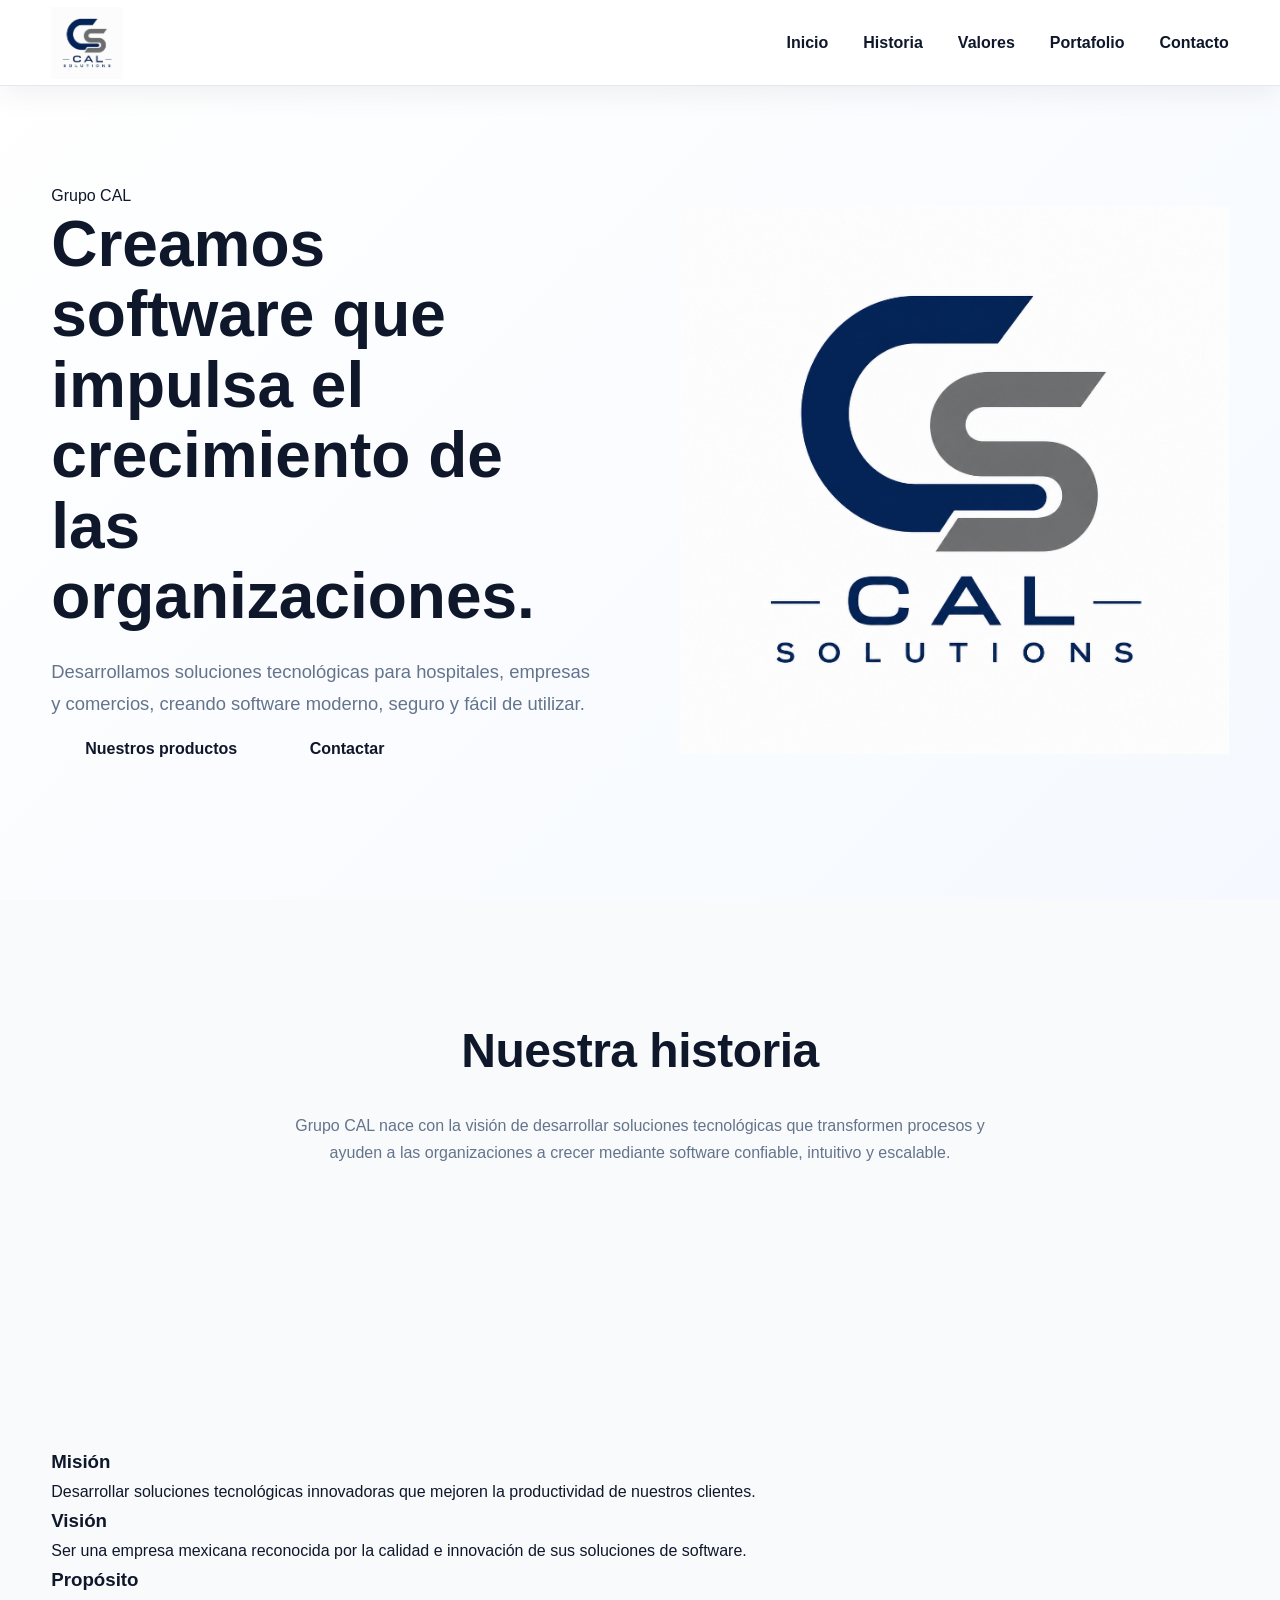
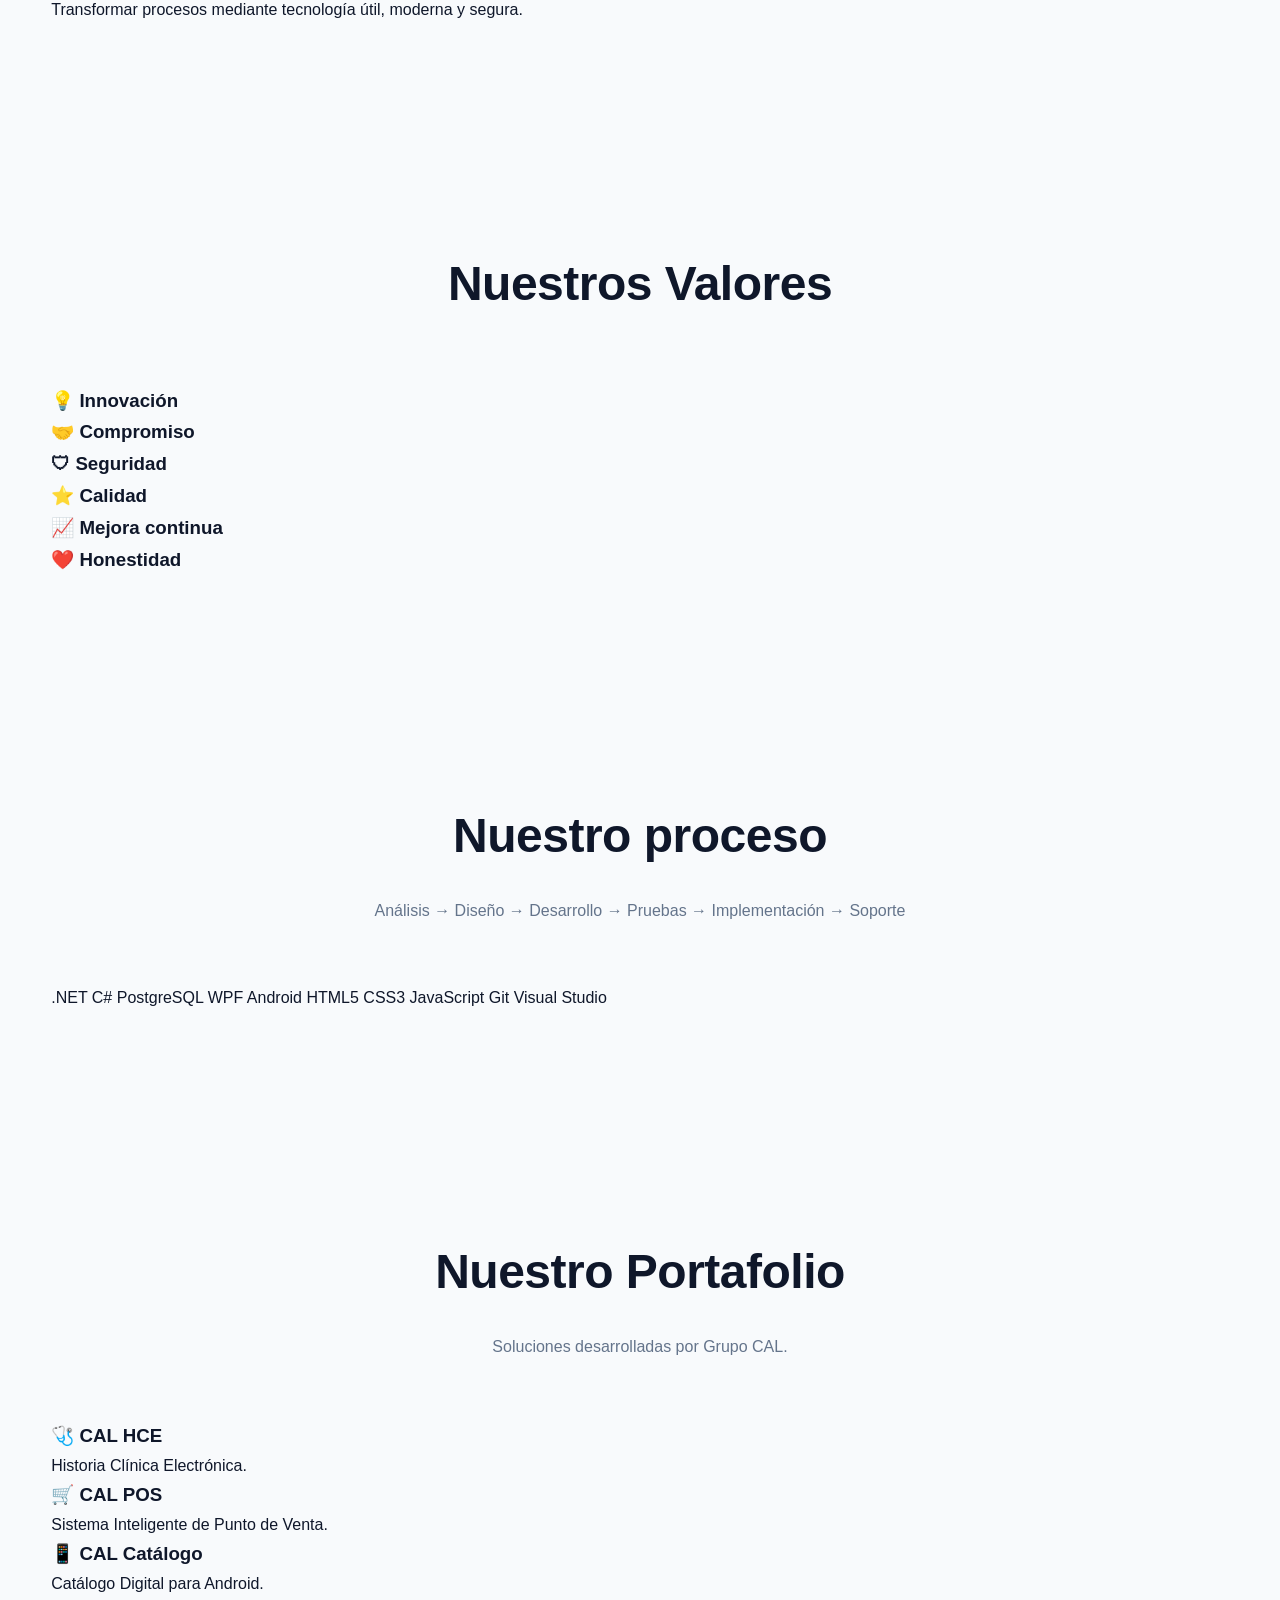
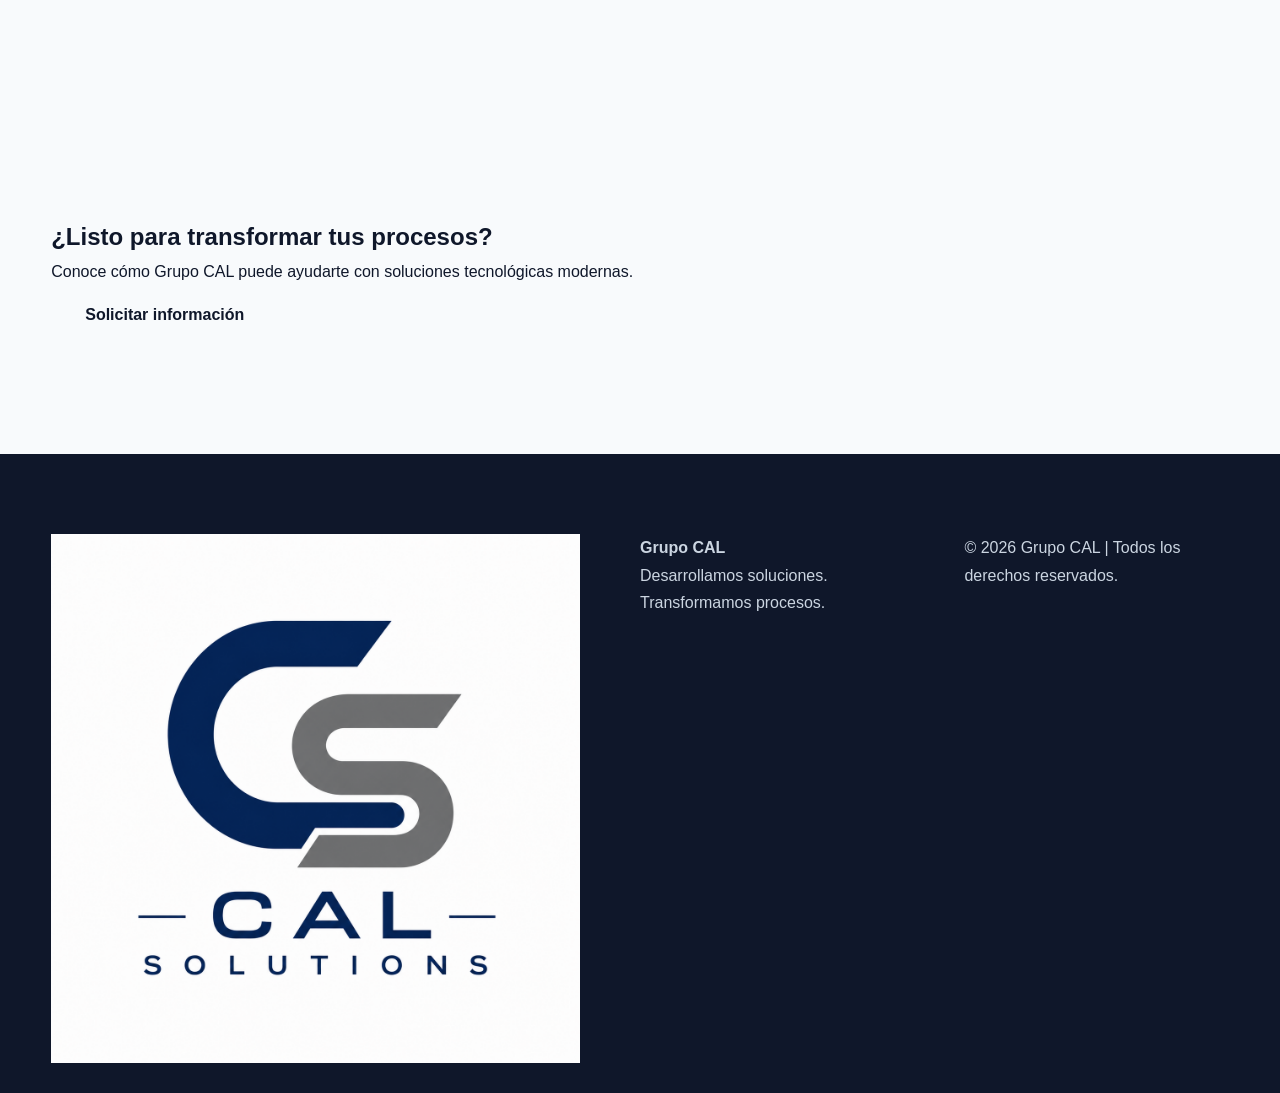
==== commit aa32e836: "Sitio v3: CAL HCE Premium insignia, CAL POS disponible, Catálogo en desarrollo, Nosotros personaliza" ====
--- a/empresa.html
+++ b/empresa.html
@@ -1 +1,166 @@
-<!doctypehtml><html lang="es"><head><meta charset="UTF-8"><meta name="viewport"content="width=device-width,initial-scale=1"><title>Grupo CAL | Nuestra Empresa</title><meta name="description"content="Conoce Grupo CAL, nuestra historia, misión, visión y portafolio de soluciones de software."><link rel="stylesheet"href="../estilos.css"><link rel="icon"href="../img/favicon.png"></head><body class="pagina-empresa"><header><div class="contenedor menu"><div class="logo"><a href="../index.html"><img src="../img/logo.png"alt="Grupo CAL"></a></div><nav><a href="../index.html">Inicio</a> <a href="#historia">Historia</a> <a href="#valores">Valores</a> <a href="#portafolio">Portafolio</a> <a href="#contacto">Contacto</a></nav></div></header><section class="hero"><div class="contenedor hero-grid"><div class="hero-texto"><span class="etiqueta">Grupo CAL</span><h1>Creamos software que impulsa el crecimiento de las organizaciones.</h1><p>Desarrollamos soluciones tecnológicas para hospitales, empresas y comercios, creando software moderno, seguro y fácil de utilizar.</p><div class="botones"><a class="btn azul"href="#portafolio">Nuestros productos</a> <a class="btn blanco"href="#contacto">Contactar</a></div></div><div class="hero-imagen"><img src="../img/logo.png"alt="Grupo CAL"></div></div></section><section id="historia"><div class="contenedor"><div class="titulo"><h2>Nuestra historia</h2><p>Grupo CAL nace con la visión de desarrollar soluciones tecnológicas que transformen procesos y ayuden a las organizaciones a crecer mediante software confiable, intuitivo y escalable.</p></div></div></section><section><div class="contenedor cards"><article class="card"><h3>Misión</h3><p>Desarrollar soluciones tecnológicas innovadoras que mejoren la productividad de nuestros clientes.</p></article><article class="card"><h3>Visión</h3><p>Ser una empresa mexicana reconocida por la calidad e innovación de sus soluciones de software.</p></article><article class="card"><h3>Propósito</h3><p>Transformar procesos mediante tecnología útil, moderna y segura.</p></article></div></section><section id="valores"><div class="contenedor"><div class="titulo"><h2>Nuestros Valores</h2></div><div class="cards"><article class="card"><h3>💡 Innovación</h3></article><article class="card"><h3>🤝 Compromiso</h3></article><article class="card"><h3>🛡 Seguridad</h3></article><article class="card"><h3>⭐ Calidad</h3></article><article class="card"><h3>📈 Mejora continua</h3></article><article class="card"><h3>❤️ Honestidad</h3></article></div></div></section><section><div class="contenedor"><div class="titulo"><h2>Nuestro proceso</h2><p>Análisis → Diseño → Desarrollo → Pruebas → Implementación → Soporte</p></div><div class="tech"><span>.NET</span> <span>C#</span> <span>PostgreSQL</span> <span>WPF</span> <span>Android</span> <span>HTML5</span> <span>CSS3</span> <span>JavaScript</span> <span>Git</span> <span>Visual Studio</span></div></div></section><section id="portafolio"><div class="contenedor"><div class="titulo"><h2>Nuestro Portafolio</h2><p>Soluciones desarrolladas por Grupo CAL.</p></div><div class="cards"><article class="card"><h3>🩺 CAL HCE</h3><p>Historia Clínica Electrónica.</p></article><article class="card"><h3>🛒 CAL POS</h3><p>Sistema Inteligente de Punto de Venta.</p></article><article class="card"><h3>📱 CAL Catálogo</h3><p>Catálogo Digital para Android.</p></article></div></div></section><section class="contacto"id="contacto"><div class="contenedor"><h2>¿Listo para transformar tus procesos?</h2><p>Conoce cómo Grupo CAL puede ayudarte con soluciones tecnológicas modernas.</p><a class="btn azul"href="../index.html#contacto">Solicitar información</a></div></section><footer><div class="contenedor footer"><div><img src="../img/logo.png"alt="Grupo CAL"></div><div><h4>Grupo CAL</h4><p>Desarrollamos soluciones. Transformamos procesos.</p></div><div><p>© 2026 Grupo CAL | Todos los derechos reservados.</p></div></div></footer><script src="../script.js"></script></body></html>+<!DOCTYPE html>
+<html lang="es">
+<head>
+<meta charset="UTF-8">
+<meta name="viewport" content="width=device-width, initial-scale=1.0">
+<title>Grupo CAL | Nuestra Empresa</title>
+<meta name="description" content="Conoce Grupo CAL, nuestra historia, misión, visión y portafolio de soluciones de software.">
+<link rel="stylesheet" href="../estilos.css">
+<link rel="icon" href="../img/favicon.png">
+</head>
+
+<body class="pagina-empresa">
+
+<header>
+<div class="contenedor menu">
+<div class="logo">
+<a href="../index.html"><img src="../img/logo.png" alt="Grupo CAL"></a>
+</div>
+
+<nav>
+<a href="../index.html">Inicio</a>
+<a href="#historia">Historia</a>
+<a href="#valores">Valores</a>
+<a href="#portafolio">Portafolio</a>
+<a href="#contacto">Contacto</a>
+</nav>
+</div>
+</header>
+
+<section class="hero">
+<div class="contenedor hero-grid">
+
+<div class="hero-texto">
+<span class="etiqueta">Grupo CAL</span>
+
+<h1>Creamos software que impulsa el crecimiento de las organizaciones.</h1>
+
+<p>
+Desarrollamos soluciones tecnológicas para hospitales, empresas y comercios,
+creando software moderno, seguro y fácil de utilizar.
+</p>
+
+<div class="botones">
+<a class="btn azul" href="#portafolio">Nuestros productos</a>
+<a class="btn blanco" href="#contacto">Contactar</a>
+</div>
+
+</div>
+
+<div class="hero-imagen">
+<img src="../img/logo.png" alt="Grupo CAL">
+</div>
+
+</div>
+</section>
+
+<section id="historia">
+<div class="contenedor">
+<div class="titulo">
+<h2>Nuestra historia</h2>
+<p>Grupo CAL nace con la visión de desarrollar soluciones tecnológicas que transformen procesos y ayuden a las organizaciones a crecer mediante software confiable, intuitivo y escalable.</p>
+</div>
+</div>
+</section>
+
+<section>
+<div class="contenedor cards">
+
+<article class="card">
+<h3>Misión</h3>
+<p>Desarrollar soluciones tecnológicas innovadoras que mejoren la productividad de nuestros clientes.</p>
+</article>
+
+<article class="card">
+<h3>Visión</h3>
+<p>Ser una empresa mexicana reconocida por la calidad e innovación de sus soluciones de software.</p>
+</article>
+
+<article class="card">
+<h3>Propósito</h3>
+<p>Transformar procesos mediante tecnología útil, moderna y segura.</p>
+</article>
+
+</div>
+</section>
+
+<section id="valores">
+<div class="contenedor">
+<div class="titulo">
+<h2>Nuestros Valores</h2>
+</div>
+
+<div class="cards">
+<article class="card"><h3>💡 Innovación</h3></article>
+<article class="card"><h3>🤝 Compromiso</h3></article>
+<article class="card"><h3>🛡 Seguridad</h3></article>
+<article class="card"><h3>⭐ Calidad</h3></article>
+<article class="card"><h3>📈 Mejora continua</h3></article>
+<article class="card"><h3>❤️ Honestidad</h3></article>
+</div>
+
+</div>
+</section>
+
+<section>
+<div class="contenedor">
+<div class="titulo">
+<h2>Nuestro proceso</h2>
+<p>Análisis → Diseño → Desarrollo → Pruebas → Implementación → Soporte</p>
+</div>
+<div class="tech">
+<span>.NET</span>
+<span>C#</span>
+<span>PostgreSQL</span>
+<span>WPF</span>
+<span>Android</span>
+<span>HTML5</span>
+<span>CSS3</span>
+<span>JavaScript</span>
+<span>Git</span>
+<span>Visual Studio</span>
+</div>
+</div>
+</section>
+
+<section id="portafolio">
+<div class="contenedor">
+<div class="titulo">
+<h2>Nuestro Portafolio</h2>
+<p>Soluciones desarrolladas por Grupo CAL.</p>
+</div>
+
+<div class="cards">
+<article class="card"><h3>🩺 CAL HCE</h3><p>Historia Clínica Electrónica.</p></article>
+<article class="card"><h3>🛒 CAL POS</h3><p>Sistema Inteligente de Punto de Venta.</p></article>
+<article class="card"><h3>📱 CAL Catálogo</h3><p>Catálogo Digital para Android.</p></article>
+</div>
+
+</div>
+</section>
+
+<section class="contacto" id="contacto">
+<div class="contenedor">
+<h2>¿Listo para transformar tus procesos?</h2>
+<p>Conoce cómo Grupo CAL puede ayudarte con soluciones tecnológicas modernas.</p>
+<a class="btn azul" href="../index.html#contacto">Solicitar información</a>
+</div>
+</section>
+
+<footer>
+<div class="contenedor footer">
+<div><img src="../img/logo.png" alt="Grupo CAL"></div>
+<div>
+<h4>Grupo CAL</h4>
+<p>Desarrollamos soluciones. Transformamos procesos.</p>
+</div>
+<div>
+<p>© 2026 Grupo CAL | Todos los derechos reservados.</p>
+</div>
+</div>
+</footer>
+
+<script src="../script.js"></script>
+
+</body>
+</html>
--- a/estilos.css
+++ b/estilos.css
@@ -1 +1 @@
-*{margin:0;padding:0;box-sizing:border-box}html{scroll-behavior:smooth}:root{--azul:#2563EB;--azul-hover:#1D4ED8;--azul-claro:#DBEAFE;--oscuro:#0F172A;--gris:#64748B;--claro:#F8FAFC;--blanco:#FFFFFF;--borde:#E2E8F0;--radio:20px;--sombra:0 15px 40px rgba(15,23,42,.08);--sombra-hover:0 25px 60px rgba(37,99,235,.15);--transicion:.30s ease}body{font-family:Poppins,sans-serif;background:var(--claro);color:var(--oscuro);line-height:1.7;overflow-x:hidden}img{display:block;max-width:100%}a{text-decoration:none;color:inherit}section{padding:110px 0}.contenedor{width:min(92%,1280px);margin:auto}header{position:fixed;inset:0 0 auto 0;background:rgba(255,255,255,.9);backdrop-filter:blur(14px);border-bottom:1px solid var(--borde);z-index:1000}.menu{height:85px;display:flex;justify-content:space-between;align-items:center;gap:40px}.logo img{height:72px;width:auto}nav{display:flex;gap:35px}nav a{font-weight:600;color:var(--oscuro);transition:var(--transicion);position:relative}nav a:hover{color:var(--azul)}nav a::after{content:"";position:absolute;left:0;bottom:-8px;width:0;height:3px;background:var(--azul);transition:var(--transicion)}nav a:hover::after{width:100%}.btn,.btn-header{display:inline-flex;align-items:center;justify-content:center;gap:10px;border-radius:50px;transition:.3s;font-weight:600}.btn{padding:16px 34px}.btn-header{padding:14px 28px;background:var(--azul);color:#fff}.btn-header:hover{background:var(--azul-hover)}.btn-azul{background:var(--azul);color:#fff}.btn-azul:hover{transform:translateY(-4px)}.btn-blanco{background:#fff;color:var(--oscuro);border:1px solid var(--borde)}.btn-blanco:hover{transform:translateY(-4px)}.hero{min-height:100vh;display:flex;align-items:center;padding-top:170px;background:linear-gradient(135deg,#fff,#f5f9ff)}.hero-grid{display:grid;grid-template-columns:1fr 1fr;gap:80px;align-items:center}.hero-etiqueta{display:inline-flex;align-items:center;gap:10px;padding:10px 22px;background:var(--azul-claro);color:var(--azul);border-radius:50px;font-weight:600;margin-bottom:28px}.hero-texto h1{font-size:clamp(3rem,5vw,4.7rem);line-height:1.1;margin-bottom:25px}.hero-texto h1 span{color:var(--azul)}.hero-texto p{font-size:1.15rem;color:var(--gris);max-width:600px}.hero-botones{display:flex;gap:18px;margin:40px 0;flex-wrap:wrap}.hero-datos{display:flex;gap:15px;flex-wrap:wrap}.hero-datos span{background:#fff;padding:14px 20px;border-radius:50px;box-shadow:var(--sombra);display:flex;gap:10px;align-items:center}.hero-datos i{color:var(--azul)}.hero-imagen{display:flex;justify-content:center}.pantalla{background:#fff;border-radius:22px;overflow:hidden;box-shadow:0 35px 70px rgba(15,23,42,.15);transition:.35s}.pantalla:hover{transform:translateY(-8px)}.pantalla-top{height:45px;display:flex;align-items:center;gap:8px;padding:0 18px;background:#eef2f7}.amarillo,.rojo,.verde{width:12px;height:12px;border-radius:50%}.rojo{background:#ff5f56}.amarillo{background:#ffbd2e}.verde{background:#27c93f}.pantalla img{display:block}.servicios{background:#fff}.titulo{text-align:center;margin-bottom:60px}.subtitulo{display:inline-block;padding:10px 20px;background:var(--azul-claro);color:var(--azul);border-radius:50px;font-weight:600;margin-bottom:20px}.titulo h2{font-size:clamp(2rem,4vw,3rem);margin-bottom:20px}.titulo p{max-width:700px;margin:auto;color:var(--gris)}.servicios-grid{display:grid;grid-template-columns:repeat(2,1fr);gap:30px;margin-top:70px}.servicio-card{background:#fff;padding:35px;border-radius:22px;border:1px solid var(--borde);box-shadow:var(--sombra);transition:var(--transicion)}.servicio-card:hover{transform:translateY(-8px);box-shadow:var(--sombra-hover)}.icono-servicio{width:70px;height:70px;display:flex;justify-content:center;align-items:center;border-radius:18px;background:var(--azul-claro);color:var(--azul);font-size:30px;margin-bottom:25px}.servicio-card h3{margin-bottom:15px;font-size:1.5rem}.servicio-card p{color:var(--gris);line-height:1.8}.productos{background:#fff}.productos-grid{display:grid;grid-template-columns:repeat(3,1fr);gap:35px;margin-top:70px}.producto-card{background:#fff;border-radius:22px;overflow:hidden;box-shadow:var(--sombra);transition:var(--transicion);border:1px solid var(--borde);display:flex;flex-direction:column}.producto-card:hover{transform:translateY(-10px);box-shadow:var(--sombra-hover)}.producto-card img{width:100%;height:240px;object-fit:cover;transition:.4s}.producto-card:hover img{transform:scale(1.05)}.producto-info{padding:30px;display:flex;flex-direction:column;flex:1}.categoria{display:inline-block;width:max-content;padding:8px 18px;border-radius:50px;background:var(--azul-claro);color:var(--azul);font-size:.85rem;font-weight:600;margin-bottom:18px}.producto-info h3{font-size:1.7rem;margin-bottom:15px}.producto-info p{color:var(--gris);margin-bottom:22px}.producto-info ul{list-style:none;margin-bottom:30px;display:flex;flex-direction:column;gap:14px}.producto-info ul li{position:relative;padding-left:28px;color:var(--oscuro);font-weight:500}.producto-info ul li::before{content:"✔";position:absolute;left:0;top:0;color:var(--azul);font-weight:700}.producto-info .btn{margin-top:auto;width:100%}.proceso{background:linear-gradient(180deg,#f8fafc,#fff)}.proceso-grid{display:grid;grid-template-columns:repeat(4,1fr);gap:30px;margin-top:70px}.paso{background:#fff;padding:40px 30px;border-radius:22px;text-align:center;border:1px solid var(--borde);box-shadow:var(--sombra);transition:var(--transicion);position:relative;overflow:hidden}.paso:hover{transform:translateY(-10px);box-shadow:var(--sombra-hover)}.numero{width:75px;height:75px;margin:0 auto 25px;border-radius:50%;background:linear-gradient(135deg,var(--azul),var(--azul-hover));color:#fff;display:flex;justify-content:center;align-items:center;font-size:1.5rem;font-weight:700;box-shadow:0 15px 30px rgba(37,99,235,.25)}.paso h3{font-size:1.4rem;margin-bottom:15px;color:var(--oscuro)}.paso p{color:var(--gris);font-size:.98rem;line-height:1.8}.paso::before{content:"";position:absolute;top:0;left:0;width:100%;height:5px;background:linear-gradient(90deg,var(--azul),#60a5fa);transform:scaleX(0);transition:.35s}.paso:hover::before{transform:scaleX(1)}.cta{background:linear-gradient(135deg,#2563eb,#1d4ed8);color:#fff;text-align:center}.cta .subtitulo{display:inline-block;background:rgba(255,255,255,.15);color:#fff;padding:10px 22px;border-radius:50px;margin-bottom:25px;font-weight:600}.cta h2{font-size:clamp(2.3rem,4vw,3.3rem);margin-bottom:25px}.cta p{max-width:760px;margin:auto;opacity:.95;font-size:1.08rem;line-height:1.8}.cta .hero-botones{justify-content:center;margin-top:45px}.cta .btn-blanco{background:#fff;color:var(--azul)}.cta .btn-blanco:hover{background:#f8fafc}.cta .btn-azul{background:#0f172a}.cta .btn-azul:hover{background:#020617}footer{background:#0f172a;color:#cbd5e1;padding:80px 0 30px}.footer{display:grid;grid-template-columns:2fr 1fr 1fr;gap:60px}.footer-logo{width:130px;margin-bottom:20px}.footer-col p{color:#94a3b8;line-height:1.9;margin-bottom:12px}.footer-col h3{color:#fff;margin-bottom:22px;font-size:1.25rem}.footer-col a{display:block;color:#cbd5e1;margin-bottom:12px;transition:.3s}.footer-col a:hover{color:#60a5fa;transform:translateX(5px)}.footer-col i{color:#60a5fa;width:22px}.redes{display:flex;gap:15px;margin-top:25px}.redes a{width:45px;height:45px;border-radius:50%;display:flex;align-items:center;justify-content:center;background:rgba(255,255,255,.08);transition:.3s}.redes a:hover{background:var(--azul);color:#fff;transform:translateY(-5px)}.copyright{margin-top:60px;padding-top:25px;border-top:1px solid rgba(255,255,255,.1);text-align:center;color:#94a3b8;font-size:.95rem}.whatsapp{position:fixed;right:30px;bottom:30px;width:65px;height:65px;border-radius:50%;background:#25d366;color:#fff;display:flex;justify-content:center;align-items:center;font-size:2rem;box-shadow:0 18px 40px rgba(37,211,102,.35);z-index:999;transition:.3s}.whatsapp:hover{transform:scale(1.12);box-shadow:0 22px 50px rgba(37,211,102,.45)}@media(max-width:992px){.footer,.hero-grid,.proceso-grid,.productos-grid{grid-template-columns:1fr}.servicios-grid{grid-template-columns:repeat(2,1fr)}nav{display:none}.hero{text-align:center}.hero-botones,.hero-datos{justify-content:center}}@media(max-width:768px){section{padding:80px 0}.hero-texto h1{font-size:2.6rem}.servicios-grid{grid-template-columns:1fr}.hero-botones{flex-direction:column}.btn{width:100%}.btn-header{display:none}.whatsapp{width:58px;height:58px;font-size:1.8rem;right:20px;bottom:20px}}.producto-img{position:relative;overflow:hidden}.producto-img img{width:100%;height:320px;object-fit:contain;background:#f8fbff;padding:20px;transition:.4s}.producto-card:hover .producto-img img{transform:scale(1.03)}.estado{position:absolute;top:18px;right:18px;background:#2563eb;color:#fff;padding:8px 18px;border-radius:50px;font-size:.8rem;font-weight:700;box-shadow:0 10px 20px rgba(37,99,235,.25)}.producto-img{height:230px;overflow:hidden;border-radius:20px 20px 0 0;background:#f5f8ff}.producto-img img{width:100%;height:100%;object-fit:cover;transition:.4s}.producto-card:hover .producto-img img{transform:scale(1.05)}.recetas{background:var(--claro);overflow:hidden}.recetas-grid{display:grid;grid-template-columns:minmax(0,.8fr) minmax(0,1.3fr);gap:70px;align-items:center}.recetas-etiquetas{display:flex;align-items:center;gap:12px;margin-bottom:18px}.recetas-etiquetas .categoria{margin-bottom:0}.rx-nuevo{background:var(--azul);color:#fff;font-size:.8rem;font-weight:700;padding:7px 16px;border-radius:50px}.recetas-texto h2{font-size:clamp(2.2rem,4vw,3.2rem);line-height:1.15;margin-bottom:20px}.recetas-lead{color:var(--gris);font-size:1.08rem;max-width:520px}.recetas-lista{list-style:none;margin:30px 0 0;display:flex;flex-direction:column;gap:14px}.recetas-lista li{display:flex;gap:12px;font-weight:500}.recetas-lista i{color:var(--azul);margin-top:6px}.recetas-botones{margin-bottom:0}.rx-carrusel{background:#fff;border-radius:22px;overflow:hidden;box-shadow:0 35px 70px rgba(15,23,42,.15);border:1px solid var(--borde)}.rx-carrusel button:focus-visible,.rx-carrusel:focus-visible,.rx-modal button:focus-visible{outline:3px solid var(--azul);outline-offset:-3px}.rx-carrusel .pantalla-top{height:45px}.rx-contador{margin-left:auto;font-size:.82rem;font-weight:600;color:var(--gris)}.rx-escenario{position:relative;aspect-ratio:16/10;background:#eaf1fb;overflow:hidden;touch-action:pan-y}.rx-slide{position:absolute;inset:0;margin:0;opacity:0;visibility:hidden;transition:opacity .7s ease,visibility 0s linear .7s;cursor:zoom-in}.rx-slide.activa{opacity:1;visibility:visible;transition:opacity .7s ease}.rx-slide::before{content:"";position:absolute;inset:-30px;background:var(--fondo) center/cover;filter:blur(26px) saturate(1.1);opacity:.55}.rx-slide img{position:relative;width:100%;height:100%;object-fit:contain;padding:22px 22px 22px;filter:drop-shadow(0 10px 24px rgba(15,23,42,.18));transform:scale(1.045);transition:transform 7s ease-out}.rx-slide.activa img{transform:scale(1)}.rx-ampliar,.rx-flecha{position:absolute;z-index:2;width:46px;height:46px;border:none;border-radius:50%;background:rgba(255,255,255,.92);color:var(--oscuro);font-size:1rem;cursor:pointer;box-shadow:0 10px 25px rgba(15,23,42,.18);transition:var(--transicion)}.rx-flecha{top:50%;margin-top:-23px}.rx-prev{left:16px}.rx-next{right:16px}.rx-ampliar{top:14px;right:14px;width:38px;height:38px;font-size:.85rem}.rx-ampliar:hover,.rx-flecha:hover{background:var(--azul);color:#fff}.rx-pie{display:grid;grid-template-columns:1fr auto;gap:18px 16px;align-items:center;padding:22px 26px 24px}.rx-leyenda{grid-column:1/-1;min-height:92px}.rx-leyenda h3{font-size:1.25rem;margin-bottom:4px}.rx-leyenda p{color:var(--gris);font-size:.96rem;line-height:1.65;max-width:640px}.rx-leyenda.cambia{animation:rx-aparece .5s ease both}@keyframes rx-aparece{from{opacity:0;transform:translateY(8px)}to{opacity:1;transform:none}}.rx-puntos{display:flex;gap:7px}.rx-punto{position:relative;flex:0 0 auto;width:22px;height:8px;padding:0;border:none;border-radius:8px;background:var(--borde);cursor:pointer;overflow:hidden;transition:width .35s ease,background .3s}.rx-punto:hover{background:#cbd5e1}.rx-punto.activa{width:48px;background:var(--azul-claro)}.rx-punto i{position:absolute;inset:0;background:var(--azul);transform:scaleX(0);transform-origin:left}.rx-punto.activa i{animation:rx-progreso var(--rx-dur,6s) linear forwards}.rx-carrusel.en-pausa .rx-punto.activa i{animation-play-state:paused}.rx-carrusel.sin-auto .rx-punto.activa i{animation:none;transform:scaleX(1)}@keyframes rx-progreso{to{transform:scaleX(1)}}.rx-pausa{width:38px;height:38px;border-radius:50%;border:1px solid var(--borde);background:#fff;color:var(--oscuro);font-size:.8rem;cursor:pointer;transition:var(--transicion)}.rx-pausa:hover{background:var(--azul);border-color:var(--azul);color:#fff}.rx-carrusel.sin-auto .rx-pausa{display:none}.rx-modal{border:none;background:0 0;max-width:none;max-height:none;width:100%;height:100%;padding:24px;margin:0;overflow:hidden}.rx-modal[open]{display:flex;align-items:center;justify-content:center}.rx-modal::backdrop{background:rgba(15,23,42,.88);backdrop-filter:blur(6px)}.rx-modal img{max-width:min(1500px,94vw);max-height:90vh;width:auto;height:auto;border-radius:14px;background:#fff;box-shadow:0 30px 80px rgba(0,0,0,.5)}.rx-cerrar{position:absolute;top:20px;right:24px;width:46px;height:46px;border:none;border-radius:50%;background:#fff;color:var(--oscuro);font-size:1.1rem;cursor:pointer}@media(max-width:992px){.recetas-grid{grid-template-columns:1fr;gap:50px}.recetas-lead{max-width:none}}@media(max-width:600px){.rx-escenario{aspect-ratio:4/3}.rx-slide img{padding:12px}.rx-flecha{width:38px;height:38px;margin-top:-19px}.rx-prev{left:8px}.rx-next{right:8px}.rx-pie{padding:18px 18px 20px}.rx-leyenda{min-height:120px}.rx-punto{width:14px}.rx-punto.activa{width:30px}.rx-puntos{gap:5px}}@media(prefers-reduced-motion:reduce){.rx-punto,.rx-slide,.rx-slide img{transition:none}.rx-slide img{transform:none}.rx-leyenda.cambia{animation:none}}.showcase{scroll-margin-top:110px}#recetas{scroll-margin-top:0}.recetas-grid.inverso{grid-template-columns:minmax(0,1.3fr) minmax(0,.8fr)}.productos .recetas-grid{margin-top:10px}.rx-insignia{background:var(--oscuro)}.recetas-etiquetas{flex-wrap:wrap}.proximamente{background:#fff}.productos-grid.dos{grid-template-columns:repeat(2,minmax(0,1fr));max-width:980px;margin:0 auto}.rx-puntos{flex-wrap:wrap;row-gap:7px}@media(max-width:992px){.recetas-grid.inverso{grid-template-columns:1fr}.recetas-grid.inverso .recetas-visor{order:2}.productos-grid.dos{grid-template-columns:1fr}}@media(max-width:600px){.rx-punto{width:10px}.rx-punto.activa{width:26px}.rx-puntos{gap:5px}.logo img{height:54px}}+*{margin:0;padding:0;box-sizing:border-box}html{scroll-behavior:smooth}:root{--azul:#2563EB;--azul-hover:#1D4ED8;--azul-claro:#DBEAFE;--oscuro:#0F172A;--gris:#64748B;--claro:#F8FAFC;--blanco:#FFFFFF;--borde:#E2E8F0;--radio:20px;--sombra:0 15px 40px rgba(15,23,42,.08);--sombra-hover:0 25px 60px rgba(37,99,235,.15);--transicion:.30s ease}body{font-family:Poppins,sans-serif;background:var(--claro);color:var(--oscuro);line-height:1.7;overflow-x:hidden}img{display:block;max-width:100%}a{text-decoration:none;color:inherit}section{padding:110px 0}.contenedor{width:min(92%,1280px);margin:auto}header{position:fixed;inset:0 0 auto 0;background:rgba(255,255,255,.9);backdrop-filter:blur(14px);border-bottom:1px solid var(--borde);z-index:1000}.menu{height:85px;display:flex;justify-content:space-between;align-items:center;gap:40px}.logo img{height:72px;width:auto}nav{display:flex;gap:35px}nav a{font-weight:600;color:var(--oscuro);transition:var(--transicion);position:relative}nav a:hover{color:var(--azul)}nav a::after{content:"";position:absolute;left:0;bottom:-8px;width:0;height:3px;background:var(--azul);transition:var(--transicion)}nav a:hover::after{width:100%}.btn,.btn-header{display:inline-flex;align-items:center;justify-content:center;gap:10px;border-radius:50px;transition:.3s;font-weight:600}.btn{padding:16px 34px}.btn-header{padding:14px 28px;background:var(--azul);color:#fff}.btn-header:hover{background:var(--azul-hover)}.btn-azul{background:var(--azul);color:#fff}.btn-azul:hover{transform:translateY(-4px)}.btn-blanco{background:#fff;color:var(--oscuro);border:1px solid var(--borde)}.btn-blanco:hover{transform:translateY(-4px)}.hero{min-height:100vh;display:flex;align-items:center;padding-top:170px;background:linear-gradient(135deg,#fff,#f5f9ff)}.hero-grid{display:grid;grid-template-columns:1fr 1fr;gap:80px;align-items:center}.hero-etiqueta{display:inline-flex;align-items:center;gap:10px;padding:10px 22px;background:var(--azul-claro);color:var(--azul);border-radius:50px;font-weight:600;margin-bottom:28px}.hero-texto h1{font-size:clamp(3rem,5vw,4.7rem);line-height:1.1;margin-bottom:25px}.hero-texto h1 span{color:var(--azul)}.hero-texto p{font-size:1.15rem;color:var(--gris);max-width:600px}.hero-botones{display:flex;gap:18px;margin:40px 0;flex-wrap:wrap}.hero-datos{display:flex;gap:15px;flex-wrap:wrap}.hero-datos span{background:#fff;padding:14px 20px;border-radius:50px;box-shadow:var(--sombra);display:flex;gap:10px;align-items:center}.hero-datos i{color:var(--azul)}.hero-imagen{display:flex;justify-content:center}.pantalla{background:#fff;border-radius:22px;overflow:hidden;box-shadow:0 35px 70px rgba(15,23,42,.15);transition:.35s}.pantalla:hover{transform:translateY(-8px)}.pantalla-top{height:45px;display:flex;align-items:center;gap:8px;padding:0 18px;background:#eef2f7}.amarillo,.rojo,.verde{width:12px;height:12px;border-radius:50%}.rojo{background:#ff5f56}.amarillo{background:#ffbd2e}.verde{background:#27c93f}.pantalla img{display:block}.servicios{background:#fff}.titulo{text-align:center;margin-bottom:60px}.subtitulo{display:inline-block;padding:10px 20px;background:var(--azul-claro);color:var(--azul);border-radius:50px;font-weight:600;margin-bottom:20px}.titulo h2{font-size:clamp(2rem,4vw,3rem);margin-bottom:20px}.titulo p{max-width:700px;margin:auto;color:var(--gris)}.servicios-grid{display:grid;grid-template-columns:repeat(2,1fr);gap:30px;margin-top:70px}.servicio-card{background:#fff;padding:35px;border-radius:22px;border:1px solid var(--borde);box-shadow:var(--sombra);transition:var(--transicion)}.servicio-card:hover{transform:translateY(-8px);box-shadow:var(--sombra-hover)}.icono-servicio{width:70px;height:70px;display:flex;justify-content:center;align-items:center;border-radius:18px;background:var(--azul-claro);color:var(--azul);font-size:30px;margin-bottom:25px}.servicio-card h3{margin-bottom:15px;font-size:1.5rem}.servicio-card p{color:var(--gris);line-height:1.8}.productos{background:#fff}.productos-grid{display:grid;grid-template-columns:repeat(3,1fr);gap:35px;margin-top:70px}.producto-card{background:#fff;border-radius:22px;overflow:hidden;box-shadow:var(--sombra);transition:var(--transicion);border:1px solid var(--borde);display:flex;flex-direction:column}.producto-card:hover{transform:translateY(-10px);box-shadow:var(--sombra-hover)}.producto-card img{width:100%;height:240px;object-fit:cover;transition:.4s}.producto-card:hover img{transform:scale(1.05)}.producto-info{padding:30px;display:flex;flex-direction:column;flex:1}.categoria{display:inline-block;width:max-content;padding:8px 18px;border-radius:50px;background:var(--azul-claro);color:var(--azul);font-size:.85rem;font-weight:600;margin-bottom:18px}.producto-info h3{font-size:1.7rem;margin-bottom:15px}.producto-info p{color:var(--gris);margin-bottom:22px}.producto-info ul{list-style:none;margin-bottom:30px;display:flex;flex-direction:column;gap:14px}.producto-info ul li{position:relative;padding-left:28px;color:var(--oscuro);font-weight:500}.producto-info ul li::before{content:"✔";position:absolute;left:0;top:0;color:var(--azul);font-weight:700}.producto-info .btn{margin-top:auto;width:100%}.proceso{background:linear-gradient(180deg,#f8fafc,#fff)}.proceso-grid{display:grid;grid-template-columns:repeat(4,1fr);gap:30px;margin-top:70px}.paso{background:#fff;padding:40px 30px;border-radius:22px;text-align:center;border:1px solid var(--borde);box-shadow:var(--sombra);transition:var(--transicion);position:relative;overflow:hidden}.paso:hover{transform:translateY(-10px);box-shadow:var(--sombra-hover)}.numero{width:75px;height:75px;margin:0 auto 25px;border-radius:50%;background:linear-gradient(135deg,var(--azul),var(--azul-hover));color:#fff;display:flex;justify-content:center;align-items:center;font-size:1.5rem;font-weight:700;box-shadow:0 15px 30px rgba(37,99,235,.25)}.paso h3{font-size:1.4rem;margin-bottom:15px;color:var(--oscuro)}.paso p{color:var(--gris);font-size:.98rem;line-height:1.8}.paso::before{content:"";position:absolute;top:0;left:0;width:100%;height:5px;background:linear-gradient(90deg,var(--azul),#60a5fa);transform:scaleX(0);transition:.35s}.paso:hover::before{transform:scaleX(1)}.cta{background:linear-gradient(135deg,#2563eb,#1d4ed8);color:#fff;text-align:center}.cta .subtitulo{display:inline-block;background:rgba(255,255,255,.15);color:#fff;padding:10px 22px;border-radius:50px;margin-bottom:25px;font-weight:600}.cta h2{font-size:clamp(2.3rem,4vw,3.3rem);margin-bottom:25px}.cta p{max-width:760px;margin:auto;opacity:.95;font-size:1.08rem;line-height:1.8}.cta .hero-botones{justify-content:center;margin-top:45px}.cta .btn-blanco{background:#fff;color:var(--azul)}.cta .btn-blanco:hover{background:#f8fafc}.cta .btn-azul{background:#0f172a}.cta .btn-azul:hover{background:#020617}footer{background:#0f172a;color:#cbd5e1;padding:80px 0 30px}.footer{display:grid;grid-template-columns:2fr 1fr 1fr;gap:60px}.footer-logo{width:130px;margin-bottom:20px}.footer-col p{color:#94a3b8;line-height:1.9;margin-bottom:12px}.footer-col h3{color:#fff;margin-bottom:22px;font-size:1.25rem}.footer-col a{display:block;color:#cbd5e1;margin-bottom:12px;transition:.3s}.footer-col a:hover{color:#60a5fa;transform:translateX(5px)}.footer-col i{color:#60a5fa;width:22px}.redes{display:flex;gap:15px;margin-top:25px}.redes a{width:45px;height:45px;border-radius:50%;display:flex;align-items:center;justify-content:center;background:rgba(255,255,255,.08);transition:.3s}.redes a:hover{background:var(--azul);color:#fff;transform:translateY(-5px)}.copyright{margin-top:60px;padding-top:25px;border-top:1px solid rgba(255,255,255,.1);text-align:center;color:#94a3b8;font-size:.95rem}.whatsapp{position:fixed;right:30px;bottom:30px;width:65px;height:65px;border-radius:50%;background:#25d366;color:#fff;display:flex;justify-content:center;align-items:center;font-size:2rem;box-shadow:0 18px 40px rgba(37,211,102,.35);z-index:999;transition:.3s}.whatsapp:hover{transform:scale(1.12);box-shadow:0 22px 50px rgba(37,211,102,.45)}@media(max-width:992px){.footer,.hero-grid,.proceso-grid,.productos-grid{grid-template-columns:1fr}.servicios-grid{grid-template-columns:repeat(2,1fr)}nav{display:none}.hero{text-align:center}.hero-botones,.hero-datos{justify-content:center}}@media(max-width:768px){section{padding:80px 0}.hero-texto h1{font-size:2.6rem}.servicios-grid{grid-template-columns:1fr}.hero-botones{flex-direction:column}.btn{width:100%}.btn-header{display:none}.whatsapp{width:58px;height:58px;font-size:1.8rem;right:20px;bottom:20px}}.producto-img{position:relative;overflow:hidden}.producto-img img{width:100%;height:320px;object-fit:contain;background:#f8fbff;padding:20px;transition:.4s}.producto-card:hover .producto-img img{transform:scale(1.03)}.estado{position:absolute;top:18px;right:18px;background:#2563eb;color:#fff;padding:8px 18px;border-radius:50px;font-size:.8rem;font-weight:700;box-shadow:0 10px 20px rgba(37,99,235,.25)}.producto-img{height:230px;overflow:hidden;border-radius:20px 20px 0 0;background:#f5f8ff}.producto-img img{width:100%;height:100%;object-fit:cover;transition:.4s}.producto-card:hover .producto-img img{transform:scale(1.05)}.recetas{background:var(--claro);overflow:hidden}.recetas-grid{display:grid;grid-template-columns:minmax(0,.8fr) minmax(0,1.3fr);gap:70px;align-items:center}.recetas-etiquetas{display:flex;align-items:center;gap:12px;margin-bottom:18px}.recetas-etiquetas .categoria{margin-bottom:0}.rx-nuevo{background:var(--azul);color:#fff;font-size:.8rem;font-weight:700;padding:7px 16px;border-radius:50px}.recetas-texto h2{font-size:clamp(2.2rem,4vw,3.2rem);line-height:1.15;margin-bottom:20px}.recetas-lead{color:var(--gris);font-size:1.08rem;max-width:520px}.recetas-lista{list-style:none;margin:30px 0 0;display:flex;flex-direction:column;gap:14px}.recetas-lista li{display:flex;gap:12px;font-weight:500}.recetas-lista i{color:var(--azul);margin-top:6px}.recetas-botones{margin-bottom:0}.rx-carrusel{background:#fff;border-radius:22px;overflow:hidden;box-shadow:0 35px 70px rgba(15,23,42,.15);border:1px solid var(--borde)}.rx-carrusel button:focus-visible,.rx-carrusel:focus-visible,.rx-modal button:focus-visible{outline:3px solid var(--azul);outline-offset:-3px}.rx-carrusel .pantalla-top{height:45px}.rx-contador{margin-left:auto;font-size:.82rem;font-weight:600;color:var(--gris)}.rx-escenario{position:relative;aspect-ratio:16/10;background:#eaf1fb;overflow:hidden;touch-action:pan-y}.rx-slide{position:absolute;inset:0;margin:0;opacity:0;visibility:hidden;transition:opacity .7s ease,visibility 0s linear .7s;cursor:zoom-in}.rx-slide.activa{opacity:1;visibility:visible;transition:opacity .7s ease}.rx-slide::before{content:"";position:absolute;inset:-30px;background:var(--fondo) center/cover;filter:blur(26px) saturate(1.1);opacity:.55}.rx-slide img{position:relative;width:100%;height:100%;object-fit:contain;padding:22px 22px 22px;filter:drop-shadow(0 10px 24px rgba(15,23,42,.18));transform:scale(1.045);transition:transform 7s ease-out}.rx-slide.activa img{transform:scale(1)}.rx-ampliar,.rx-flecha{position:absolute;z-index:2;width:46px;height:46px;border:none;border-radius:50%;background:rgba(255,255,255,.92);color:var(--oscuro);font-size:1rem;cursor:pointer;box-shadow:0 10px 25px rgba(15,23,42,.18);transition:var(--transicion)}.rx-flecha{top:50%;margin-top:-23px}.rx-prev{left:16px}.rx-next{right:16px}.rx-ampliar{top:14px;right:14px;width:38px;height:38px;font-size:.85rem}.rx-ampliar:hover,.rx-flecha:hover{background:var(--azul);color:#fff}.rx-pie{display:grid;grid-template-columns:1fr auto;gap:18px 16px;align-items:center;padding:22px 26px 24px}.rx-leyenda{grid-column:1/-1;min-height:92px}.rx-leyenda h3{font-size:1.25rem;margin-bottom:4px}.rx-leyenda p{color:var(--gris);font-size:.96rem;line-height:1.65;max-width:640px}.rx-leyenda.cambia{animation:rx-aparece .5s ease both}@keyframes rx-aparece{from{opacity:0;transform:translateY(8px)}to{opacity:1;transform:none}}.rx-puntos{display:flex;gap:7px}.rx-punto{position:relative;flex:0 0 auto;width:22px;height:8px;padding:0;border:none;border-radius:8px;background:var(--borde);cursor:pointer;overflow:hidden;transition:width .35s ease,background .3s}.rx-punto:hover{background:#cbd5e1}.rx-punto.activa{width:48px;background:var(--azul-claro)}.rx-punto i{position:absolute;inset:0;background:var(--azul);transform:scaleX(0);transform-origin:left}.rx-punto.activa i{animation:rx-progreso var(--rx-dur,6s) linear forwards}.rx-carrusel.en-pausa .rx-punto.activa i{animation-play-state:paused}.rx-carrusel.sin-auto .rx-punto.activa i{animation:none;transform:scaleX(1)}@keyframes rx-progreso{to{transform:scaleX(1)}}.rx-pausa{width:38px;height:38px;border-radius:50%;border:1px solid var(--borde);background:#fff;color:var(--oscuro);font-size:.8rem;cursor:pointer;transition:var(--transicion)}.rx-pausa:hover{background:var(--azul);border-color:var(--azul);color:#fff}.rx-carrusel.sin-auto .rx-pausa{display:none}.rx-modal{border:none;background:0 0;max-width:none;max-height:none;width:100%;height:100%;padding:24px;margin:0;overflow:hidden}.rx-modal[open]{display:flex;align-items:center;justify-content:center}.rx-modal::backdrop{background:rgba(15,23,42,.88);backdrop-filter:blur(6px)}.rx-modal img{max-width:min(1500px,94vw);max-height:90vh;width:auto;height:auto;border-radius:14px;background:#fff;box-shadow:0 30px 80px rgba(0,0,0,.5)}.rx-cerrar{position:absolute;top:20px;right:24px;width:46px;height:46px;border:none;border-radius:50%;background:#fff;color:var(--oscuro);font-size:1.1rem;cursor:pointer}@media(max-width:992px){.recetas-grid{grid-template-columns:1fr;gap:50px}.recetas-lead{max-width:none}}@media(max-width:600px){.rx-escenario{aspect-ratio:4/3}.rx-slide img{padding:12px}.rx-flecha{width:38px;height:38px;margin-top:-19px}.rx-prev{left:8px}.rx-next{right:8px}.rx-pie{padding:18px 18px 20px}.rx-leyenda{min-height:120px}.rx-punto{width:14px}.rx-punto.activa{width:30px}.rx-puntos{gap:5px}}@media(prefers-reduced-motion:reduce){.rx-punto,.rx-slide,.rx-slide img{transition:none}.rx-slide img{transform:none}.rx-leyenda.cambia{animation:none}}.showcase{scroll-margin-top:110px}.productos .recetas-grid{margin-top:10px}.recetas-grid.inverso{grid-template-columns:minmax(0,1.3fr) minmax(0,.8fr)}.recetas-etiquetas{flex-wrap:wrap}.rx-insignia{background:linear-gradient(135deg,#0f172a,#1e3a8a);box-shadow:0 8px 20px rgba(15,23,42,.25)}.rx-insignia i{color:#fbbf24;margin-right:4px}.premium-txt{background:linear-gradient(135deg,#1d4ed8,#38bdf8);-webkit-background-clip:text;background-clip:text;color:transparent}.rx-puntos{flex-wrap:wrap;row-gap:7px}.mas{background:#fff}.productos-grid.dos{grid-template-columns:repeat(2,minmax(0,1fr));max-width:1000px;margin:0 auto}.mas .producto-img{position:relative;background:#eaf1fb;padding:0}.mas .producto-img img{width:100%;aspect-ratio:16/9;object-fit:cover;object-position:center top}.estado.disponible{background:#16a34a;box-shadow:0 10px 20px rgba(22,163,74,.3)}.estado.desarrollo{background:#f59e0b;box-shadow:0 10px 20px rgba(245,158,11,.3)}.estado i{margin-right:4px}.mas .producto-info .btn{margin-top:auto;align-self:flex-start}.nosotros{position:relative;overflow:hidden;color:#fff;background:radial-gradient(900px 500px at 85% 10%,rgba(56,189,248,.18),transparent 60%),radial-gradient(700px 500px at 0 100%,rgba(37,99,235,.35),transparent 60%),linear-gradient(160deg,#0b1220 0,#0f1f46 55%,#0b1220 100%)}.nosotros::before{content:"";position:absolute;inset:0;background-image:linear-gradient(rgba(255,255,255,.04) 1px,transparent 1px),linear-gradient(90deg,rgba(255,255,255,.04) 1px,transparent 1px);background-size:56px 56px;mask-image:radial-gradient(ellipse at 50% 40%,#000 20%,transparent 75%);-webkit-mask-image:radial-gradient(ellipse at 50% 40%,#000 20%,transparent 75%);pointer-events:none}.nosotros .contenedor{position:relative}.nosotros-grid{display:grid;grid-template-columns:minmax(0,.95fr) minmax(0,1.05fr);gap:70px;align-items:center}.subtitulo-oscuro{background:rgba(255,255,255,.1);color:#93c5fd;border:1px solid rgba(255,255,255,.18)}.nosotros-texto h2{font-size:clamp(2.1rem,4vw,3.1rem);line-height:1.15;margin-bottom:24px}.nosotros-texto h2 span{display:block;background:linear-gradient(135deg,#60a5fa,#38bdf8);-webkit-background-clip:text;background-clip:text;color:transparent}.nosotros-texto p{color:#cbd5e1;font-size:1.05rem;margin-bottom:16px;max-width:540px}.nosotros-sellos{display:flex;flex-wrap:wrap;gap:12px;margin:28px 0 22px}.nosotros-sellos span{padding:9px 18px;border-radius:50px;border:1px solid rgba(255,255,255,.2);background:rgba(255,255,255,.06);font-size:.9rem;font-weight:500}.nosotros-sellos i{color:#60a5fa;margin-right:6px}.nosotros .nosotros-lema{font-style:italic;color:#94a3b8;border-left:3px solid #2563eb;padding-left:16px;margin:0}.nosotros-cards{display:grid;grid-template-columns:repeat(2,minmax(0,1fr));gap:20px}.n-card{background:rgba(255,255,255,.06);border:1px solid rgba(255,255,255,.12);border-radius:22px;padding:28px 24px;backdrop-filter:blur(8px);transition:var(--transicion)}.n-card:hover{transform:translateY(-6px);background:rgba(255,255,255,.1);border-color:rgba(96,165,250,.5);box-shadow:0 25px 50px rgba(0,0,0,.35)}.n-card:nth-child(2n){margin-top:30px}.n-card:nth-child(odd){margin-bottom:30px}.n-icono{width:50px;height:50px;border-radius:14px;display:grid;place-items:center;font-size:1.2rem;background:linear-gradient(135deg,#2563eb,#38bdf8);box-shadow:0 10px 24px rgba(37,99,235,.45);margin-bottom:18px}.n-card h3{font-size:1.1rem;margin-bottom:8px}.n-card p{color:#cbd5e1;font-size:.93rem;line-height:1.65}.titulo h2{letter-spacing:-.5px}.producto-card:hover{box-shadow:0 30px 70px rgba(37,99,235,.18)}header{transition:box-shadow .3s ease}header.con-sombra{box-shadow:0 10px 30px rgba(15,23,42,.08)}@media(max-width:992px){.recetas-grid.inverso{grid-template-columns:1fr}.recetas-grid.inverso .recetas-visor{order:2}.productos-grid.dos{grid-template-columns:1fr;max-width:560px}.nosotros-grid{grid-template-columns:1fr;gap:50px}}@media(max-width:600px){.rx-punto{width:10px}.rx-punto.activa{width:26px}.rx-puntos{gap:5px}.logo img{height:54px}.nosotros-cards{grid-template-columns:1fr}.n-card:nth-child(2n),.n-card:nth-child(odd){margin:0}}.mas .producto-img{aspect-ratio:12/7;padding:0;overflow:hidden;background:linear-gradient(135deg,#f8fafc,#e3ecfb)}.mas .producto-card:hover .producto-img img,.mas .producto-img img{width:100%;height:100%;object-fit:contain;object-position:center;aspect-ratio:auto}.logo{position:relative;display:inline-block;line-height:0}.logo::after{content:"";position:absolute;inset:0;background:linear-gradient(105deg,transparent 35%,rgba(255,255,255,.95) 50%,transparent 65%);background-size:250% 100%;background-position:150% 0;-webkit-mask:url("img/logo-cal.png") center/contain no-repeat;mask:url("img/logo-cal.png") center/contain no-repeat;animation:logo-destello 4.5s ease-in-out 1s infinite;pointer-events:none}.logo img{animation:logo-flota 6s ease-in-out infinite}@keyframes logo-destello{0%{background-position:150% 0}100%,45%{background-position:-50% 0}}@keyframes logo-flota{0%,100%{transform:translateX(0)}50%{transform:translateX(3px)}}@media (prefers-reduced-motion:reduce){.logo img,.logo::after{animation:none}}
